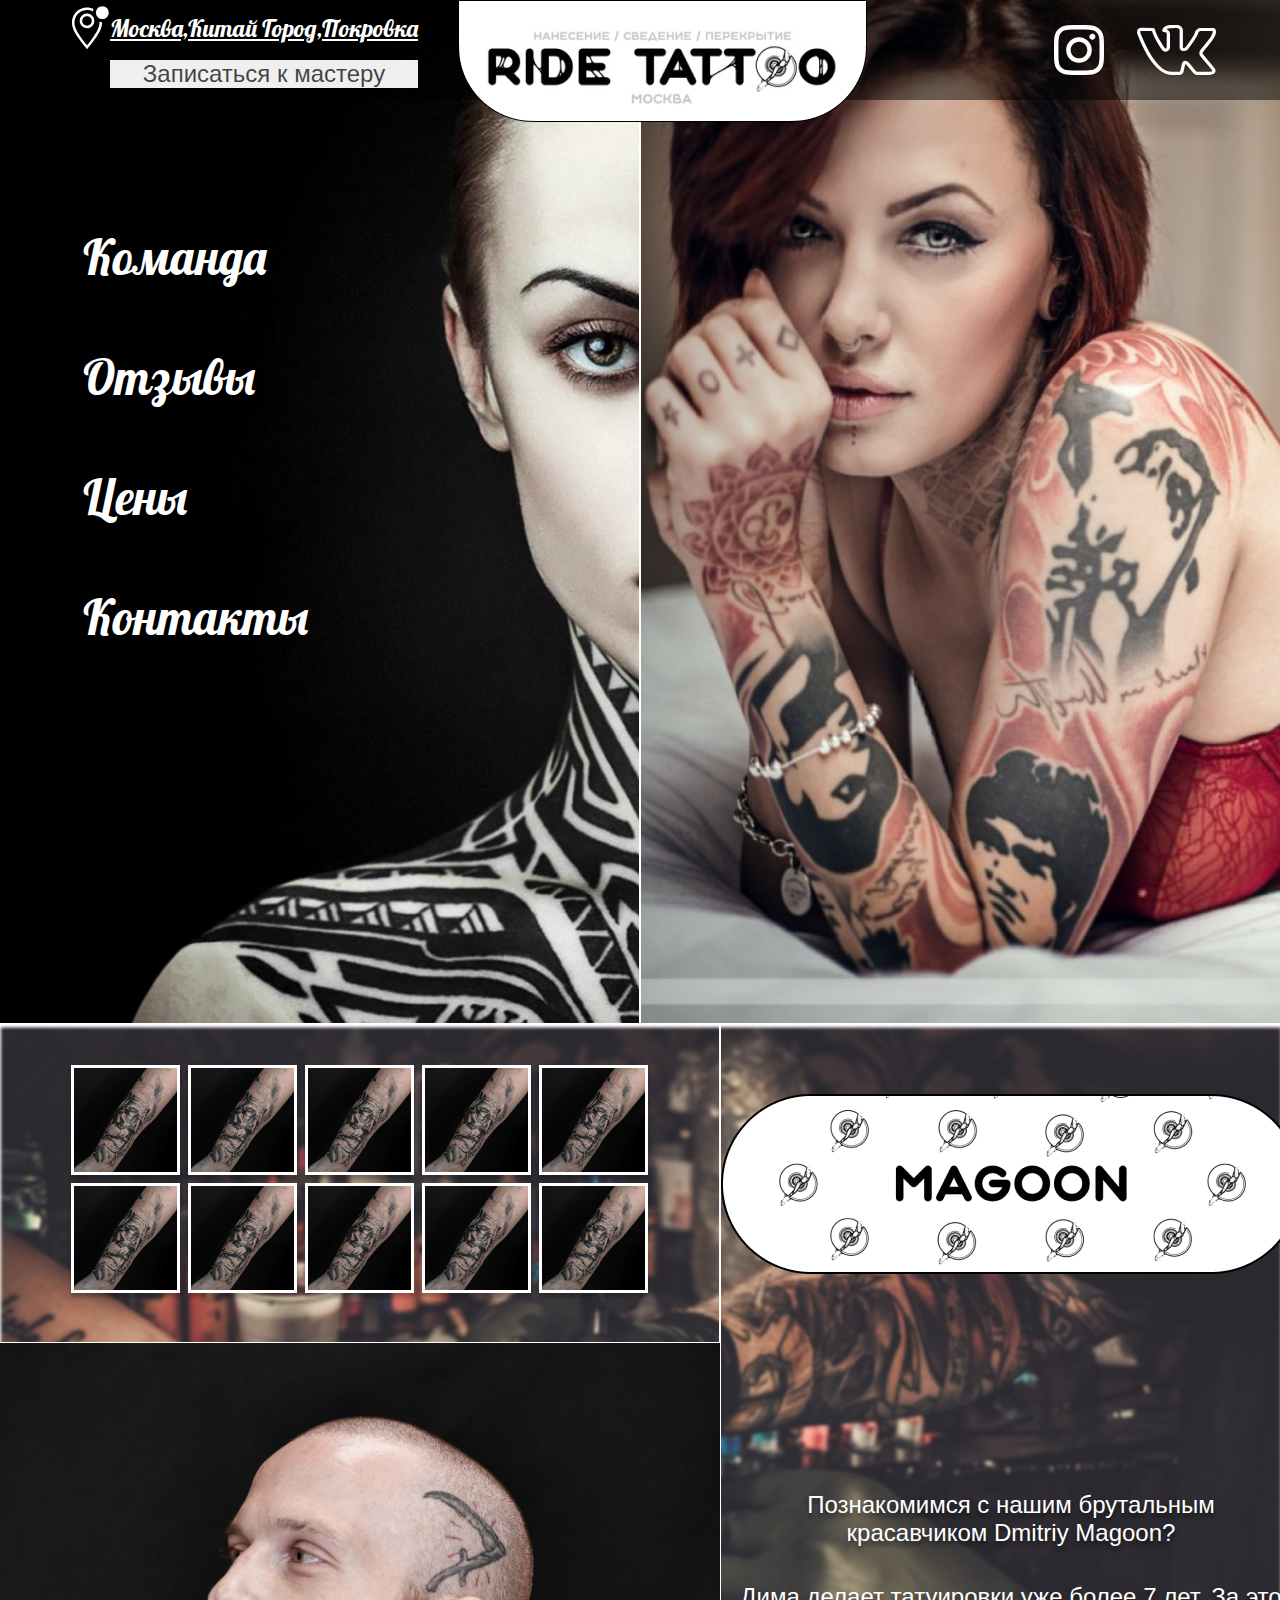
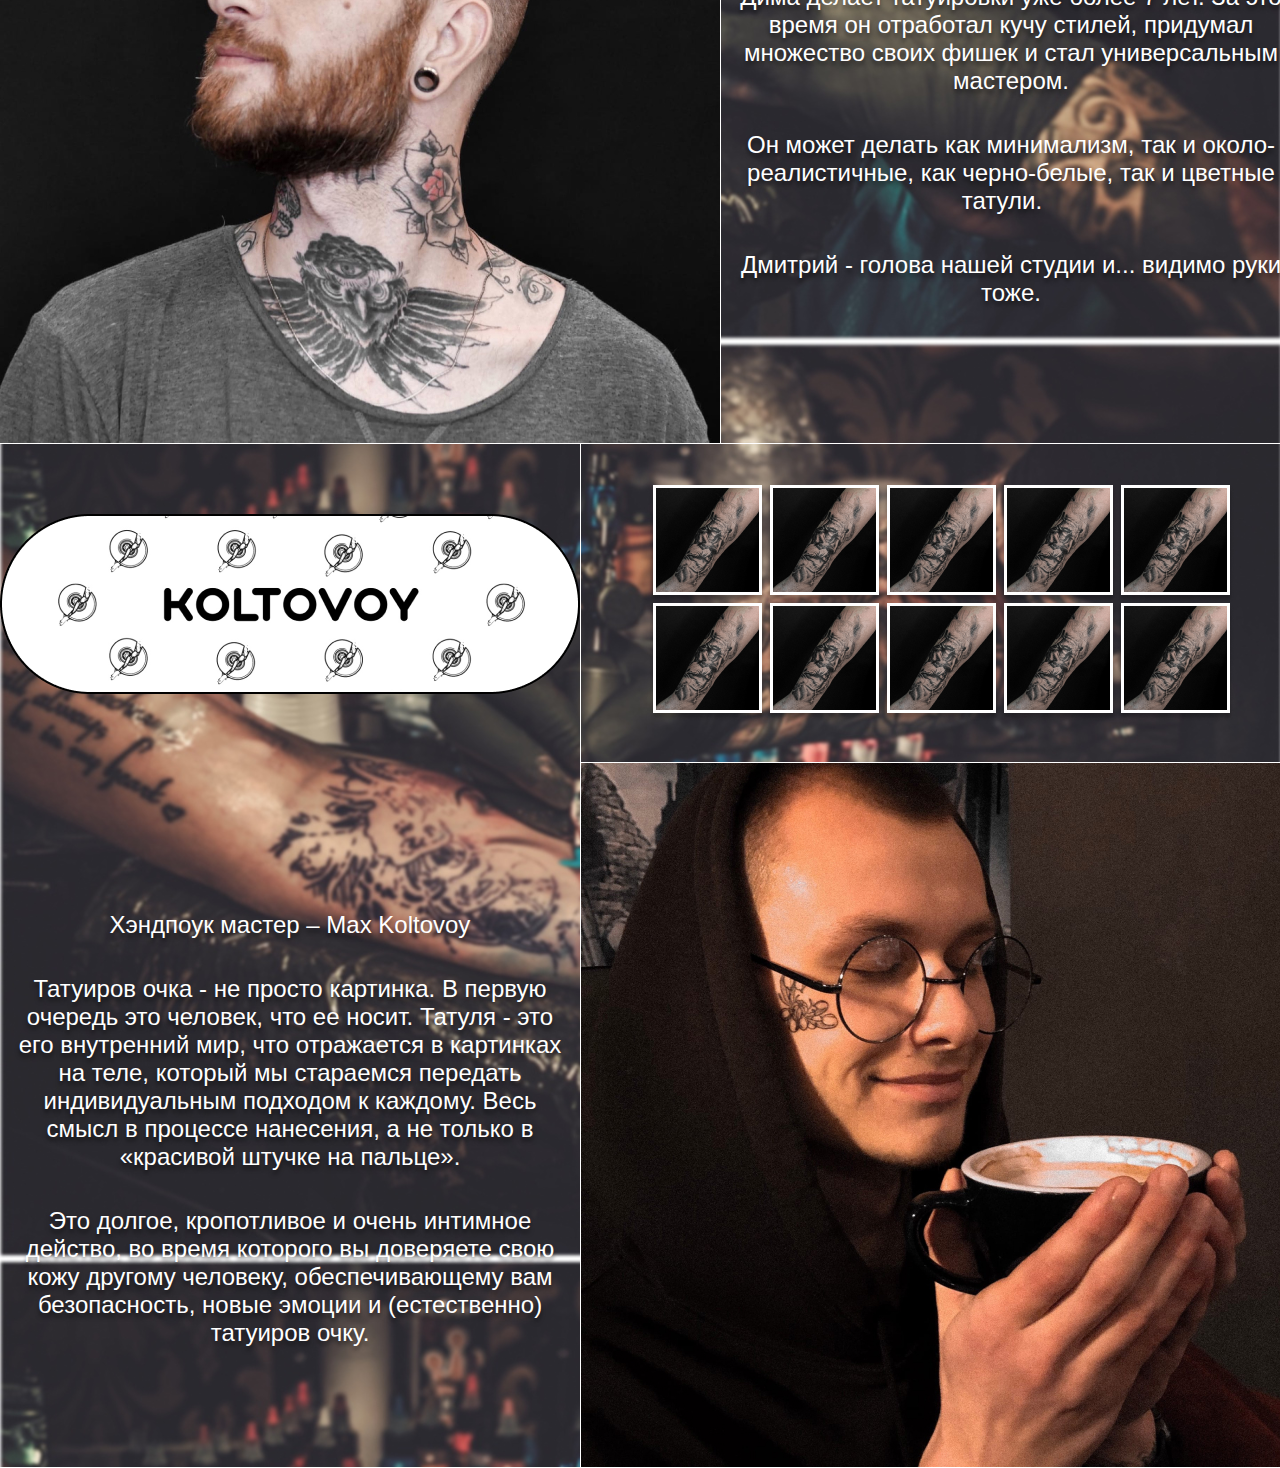
==== index.html @ 1ac0f0a5 "Add files via upload" ====
<!DOCTYPE html>
<html lang="ru">
  <head>
    <meta charset="utf-8">
    <meta name="keywords" content="">
    <meta name="description" content="index.html">
    <meta name="viewport" content="width=device-width, initial-scale=1.0">
    <title></title>
    <link rel="stylesheet" href="style.css">
    <link href="https://fonts.googleapis.com/css2?family=Lobster&display=swap" rel="stylesheet"> 
</head>
<body>
<div class="body-wrapper">
<header>
<div class="header_wrapper">
<div class="header_line_wrapper">
<div class="header_line">
<div class="header_line_left-container">
<img src="img/mark.svg" alt="" width="46px" height="46px">
<div class="left-container_text">
<p>Москва,Китай Город,Покровка</p>
<button><div class="button_text">Записаться к мастеру</div></button>
</div>
</div>
<div class="header_line_right-container">
<img src="img/inst.svg" alt="">
<img src="img/VK.svg" alt="" class="VK_icon">
</div>
</div>
</div>
<div class="header_logo">
<img src="img/main-logo.png" alt="">
</div>
</div>
</header>
<main>
<div class="nav">
<div class="menu-container">
<ul>
<li>Команда</li>
<li>Отзывы</li>
<li>Цены</li>
<li>Контакты</li>
</ul>
</div>
<div class="blank-container"></div>
</div>
<div class="background-container">
<div class="magoon-container">
<div class="magoon_left-side">
<div class="pics">
<img src="img/gallery-pic.png" alt="">
<img src="img/gallery-pic.png" alt="">
<img src="img/gallery-pic.png" alt="">
<img src="img/gallery-pic.png" alt="">
<img src="img/gallery-pic.png" alt="">
<img src="img/gallery-pic.png" alt="">
<img src="img/gallery-pic.png" alt="">
<img src="img/gallery-pic.png" alt="">
<img src="img/gallery-pic.png" alt="">
<img src="img/gallery-pic.png" alt="">
</div>
<div class="magoon_photo"><img src="img/magoon.jpg" alt=""></div>
</div>
<div class="magoon-right-side">
<div class="magoon-right-side-container">
<img src="img/magoon-nickname.png" alt="">
<div class="magoon_text">
<p>Познакомимся с нашим брутальным красавчиком Dmitriy Magoon?</p>
<p>Дима делает татуировки уже более 7 лет. За это время он отработал кучу стилей, придумал множество своих фишек и стал универсальным мастером.⁠</p>
<p>Он может делать как минимализм, так и около-реалистичные, как черно-белые, так и цветные татули.⁠⠀</p>
<p>Дмитрий - голова нашей студии и... видимо руки тоже.⁠</p>
</div>
</div>
</div>
</div>

<div class="Koltovoy-container">
<div class="koltovoy-left-side">
<div class="koltovoy-left-side-container">
<img src="img/Koltovoy-nickname.png" alt="">
<div class="koltovoy_text">
<p>Хэндпоук мастер – Max Koltovoy</p>
<p>Татуиров очка - не просто картинка.
В первую очередь это человек, что ее носит.
Татуля - это его внутренний мир, что отражается в картинках на теле, который мы стараемся передать индивидуальным подходом к каждому.
Весь смысл в процессе нанесения, а не только в «красивой штучке на пальце».
</p>
<p>
Это долгое, кропотливое и очень интимное действо, во время которого вы доверяете свою кожу другому человеку, обеспечивающему вам безопасность, новые эмоции и (естественно) татуиров очку.</p>
</div>
</div>
</div>
<div class="koltovoy-right-side">
<div class="pics">
<img src="img/gallery-pic.png" alt="">
<img src="img/gallery-pic.png" alt="">
<img src="img/gallery-pic.png" alt="">
<img src="img/gallery-pic.png" alt="">
<img src="img/gallery-pic.png" alt="">
<img src="img/gallery-pic.png" alt="">
<img src="img/gallery-pic.png" alt="">
<img src="img/gallery-pic.png" alt="">
<img src="img/gallery-pic.png" alt="">
<img src="img/gallery-pic.png" alt="">
</div>
<img src="img/koltovoy.jpg" alt="" class="koltovoy_photo">
</div>
</div>
</div>
<div class="comments-container">
<div class="comments-slide">

</div>

</div>

</main>
<footer>
</footer>
</div>
</body>
</html>
---- style.css ----
*{
  padding: 0;
  margin: 0;
  border: 0;
}
*,*:before,*:after{
	-moz-box-sizing: border-box;
	-webkit-box-sizing: border-box;
	box-sizing: border-box;
}
:focus,:active{outline: none;}
a:focus,a:active{outline: none;}

nav,footer,header,aside{display: block;}

html,body{
	height: 100%;
	width: 100%;
	font-size: 100%;
	line-height: 1;
	font-size: 14px;
	-ms-text-size-adjust: 100%;
	-moz-text-size-adjust: 100%;
	-webkit-text-size-adjust: 100%;
}
input,button,textarea{font-family:inherit;}

input::-ms-clear{display: none;}
button{cursor: pointer;}
button::-moz-focus-inner {padding:0;border:0;}
a, a:visited{text-decoration: none;}
a:hover{text-decoration: none;}
ul li{list-style: none;}
img{vertical-align: top;}

h1,h2,h3,h4,h5,h6{font-size:inherit;font-weight: 400;}
/*--------------------*/
.body-wrapper {
max-width: 1440px;
margin: 0 auto;
}
header {
}
.nav {
position: relative;
z-index: 1;
display: flex;
min-height: 1024px;
}
.menu-container {
flex: 1 1 50%;
background-image: url(img/women-tattoo.png);
background-size: cover;
background-repeat: no-repeat;
border-bottom: 1px #fff solid;
border-right: 1px #fff solid;
display: flex;
flex-direction: column;
justify-content: center;
}
.menu-container ul{
font-family: Lobster;
font-style: normal;
font-weight: normal;
font-size: 48px;
line-height: 60px;
color: #FFFFFF;
text-shadow: 0px 4px 4px rgba(0, 0, 0, 0.25);
padding-left: 83px;
bottom: 45px;
position: relative;
}
.menu-container ul li{
padding-bottom: 60px;
}
.blank-container {
flex: 1 1 50%;
background-image: url(img/women-tattoo1.png);
background-size: cover;
background-repeat: no-repeat;
border-bottom: 1px #fff solid;
border-left: 1px #fff solid;
}
.header_wrapper {
max-width: 1440px;
width: 100%;
height: 122px;
position: absolute;
z-index: 10;
}
.header_line {
margin: auto;
height: 100px;
width: 90%;
display: flex;
justify-content: space-between;
align-items: center;
}
.header_line_wrapper {
background: rgba(0, 0, 0, 0.49);
}
.header_line_left-container {
  display: flex;
}
.header_line_left-container img{
position: relative;
top:-8px;
}
.left-container_text {
font-family: Lobster;
font-style: normal;
font-weight: normal;
font-size: 24px;
line-height: 30px;
text-decoration-line: underline;
color: #FFFFFF;
}
.left-container_text p{
padding-bottom: 15px;
}
.left-container_text button {
width: 100%;
}
.button_text{
font-family: Arial;
font-style: normal;
font-weight: normal;
font-size: 24px;
line-height: 28px;
text-align: center;
color: rgba(0, 0, 0, 0.73);
}
.header_line_right-container {}
.VK_icon {
padding-left: 30px;
}
.header_logo {
position: absolute;
left: 35.75%;
top: 0;
}
.background-container {
background-image: url(img/background1.png);
background-size: 100%;
}
.magoon-container {
  display: flex;
}
.magoon_left-side {
flex: 1 1 50%;
border-right: 1px #fff solid;
border-bottom: 1px #fff solid;
}
.pics {
  padding: 41px 47px;
  width: 100%;
  display: flex;
  flex-wrap: wrap;
  justify-content: center;
}
.magoon_photo {
border-top: 1px #fff solid;
}
.magoon-right-side-container {
padding-top: 70px;
display: flex;
flex-direction: column;
align-items: center;
}
.magoon-right-side-container img{
width: 580px;
height: 180px;
}
.magoon-right-side {
flex: 1 1 50%;
border-bottom: 1px #fff solid;
border-left: 1px #fff solid;
}
.magoon_text {
  width: 95%;
font-family: Arial;
font-style: normal;
font-weight: normal;
font-size: 24px;
line-height: 28px;
text-align: center;
color: #FFFFFF;
text-shadow: 0px 4px 4px rgba(0, 0, 0, 0.5);
padding-top: 217px;
}
.magoon_text p{
padding-bottom: 36px;
}
.Koltovoy-container {
  display: flex;
}
.koltovoy-left-side-container {
  padding-top: 70px;
display: flex;
flex-direction: column;
align-items: center;
}
.koltovoy-left-side {
flex: 1 1 50%;
border-right: 1px #fff solid;
border-bottom: 1px #fff solid;
}
.koltovoy_photo {
border-top: 1px #fff solid;
}
.koltovoy_text {
    width: 95%;
font-family: Arial;
font-style: normal;
font-weight: normal;
font-size: 24px;
line-height: 28px;
text-align: center;
color: #FFFFFF;
text-shadow: 0px 4px 4px rgba(0, 0, 0, 0.5);
padding-top: 217px;
}
.koltovoy_text p{
padding-bottom: 36px;
}
.koltovoy-right-side {
  flex: 1 1 50%;
border-bottom: 1px #fff solid;
}
.comments-container {}
.comments-slide {}

@media (max-width: 1920px) {
.menu-container, .blank-container, .magoon_left-side, 
.magoon-right-side, 
.koltovoy-left-side, 
.koltovoy-right-side {
  position: relative;
width: 720px;
}
}
@media (max-width: 1250px)
@media (max-width: 992px) 
@media (max-width: 750px) 
@media (max-width: 650px)
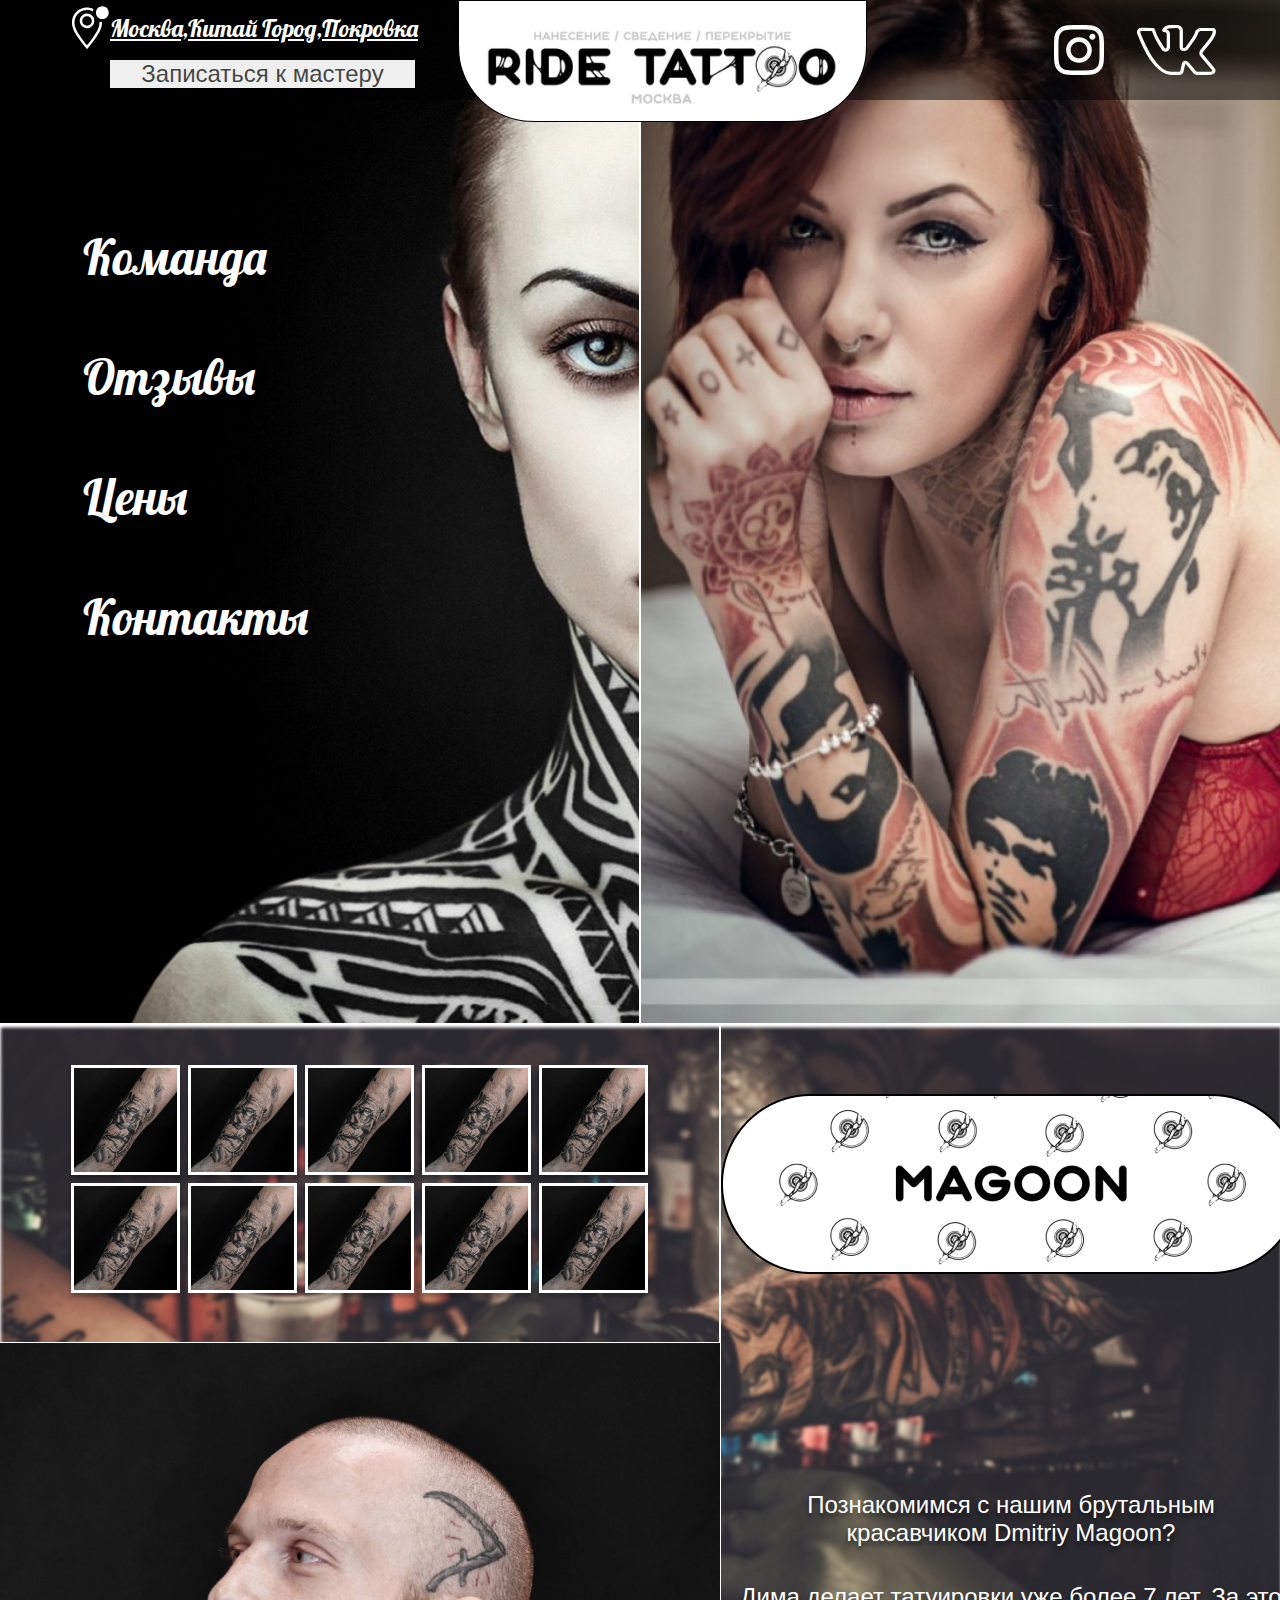
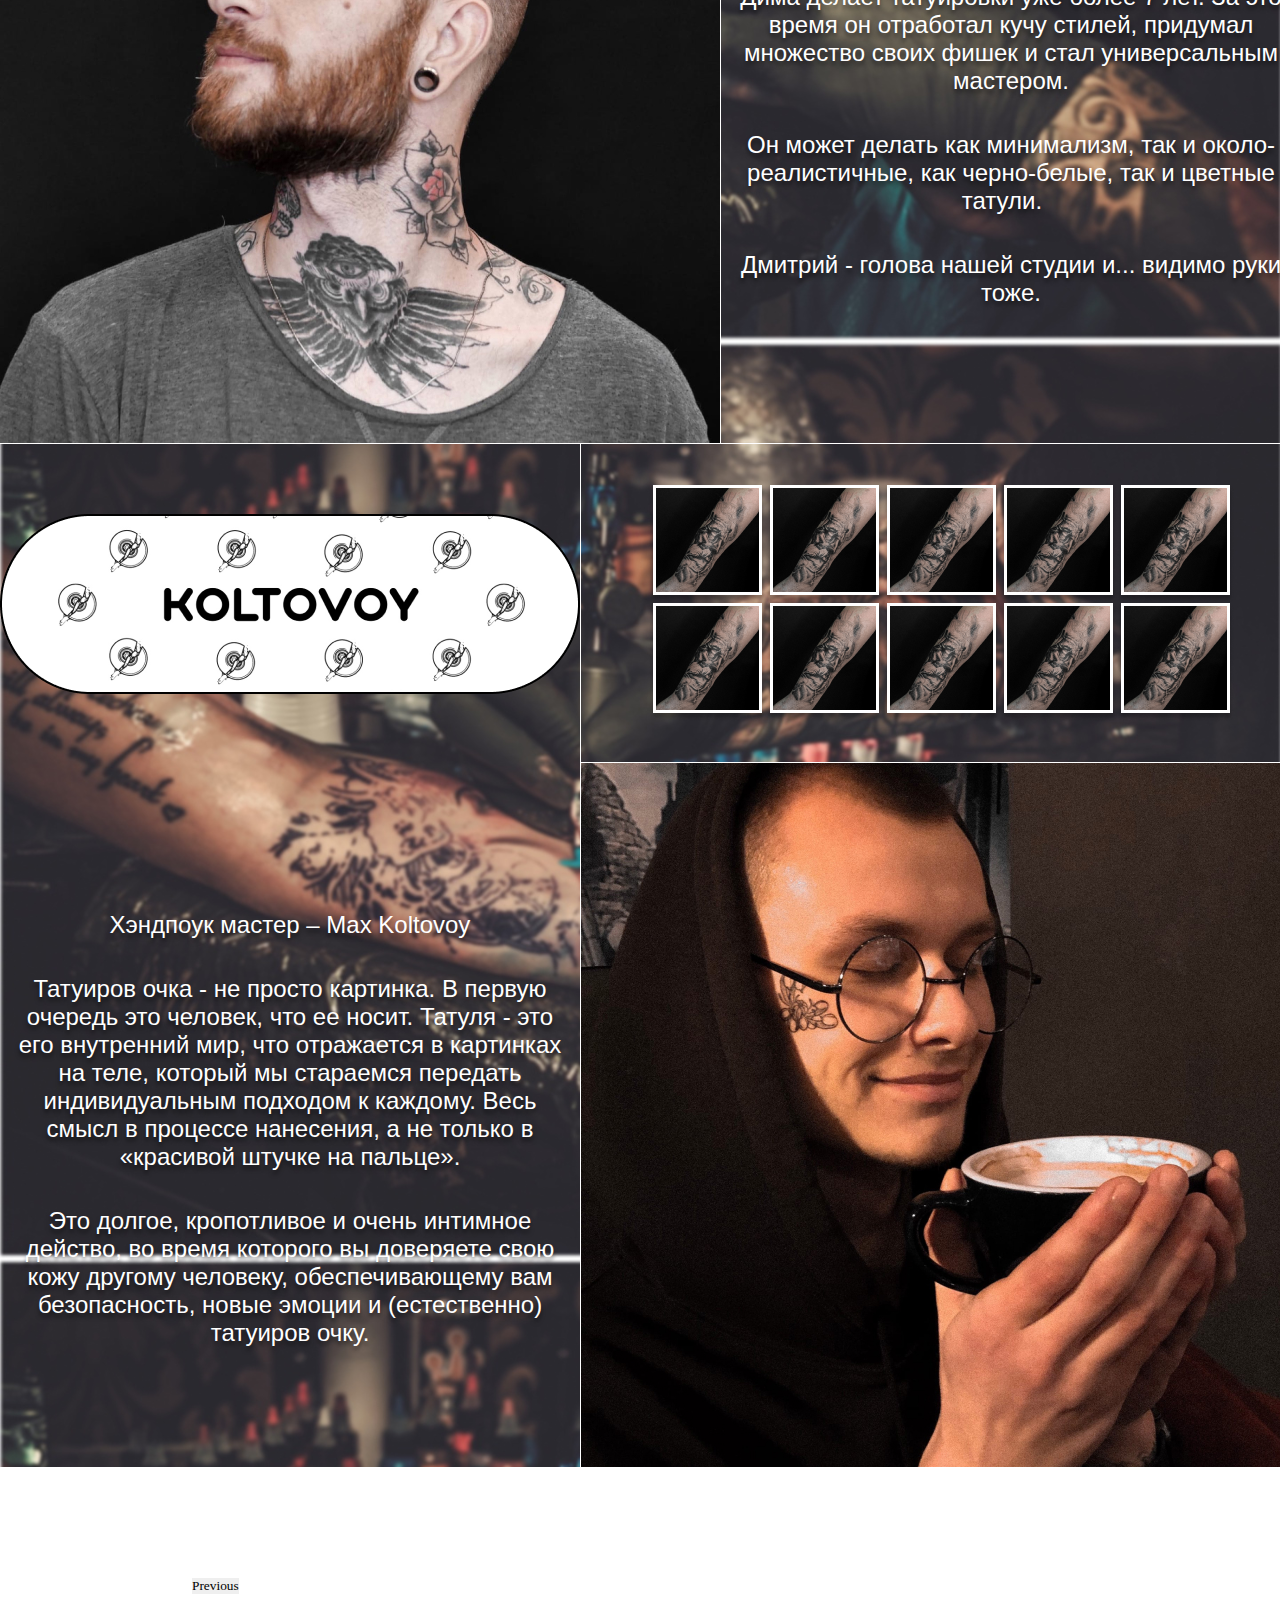
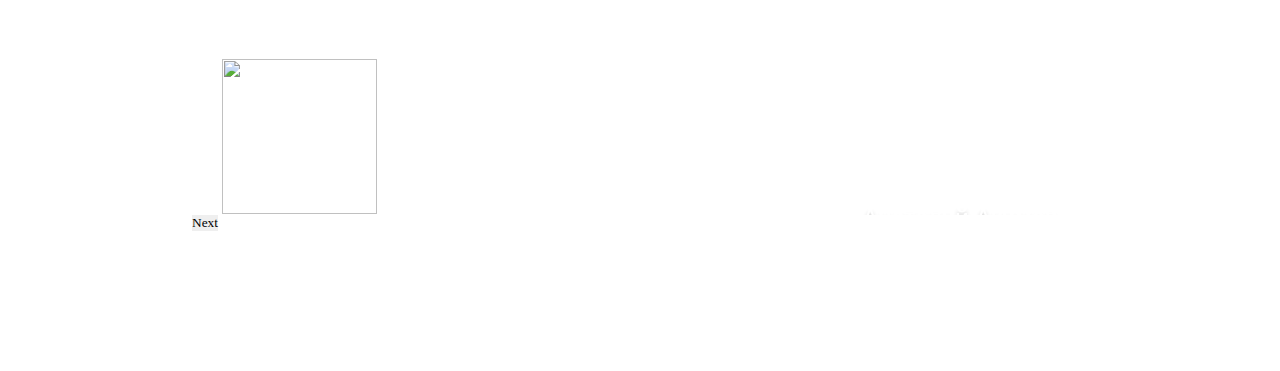
==== commit 4f7c2868: "Add files via upload" ====
--- a/index.html
+++ b/index.html
@@ -109,7 +109,131 @@
 </div>
 </div>
 <div class="comments-container">
-<div class="comments-slide">
+<div class="slider">
+  <div class="slider__item">
+    <div class="slide__wrapper">
+<div class="slide__pic">
+<img src="img/slide-pic1.png" alt="">
+</div>
+<div class="slide__text__wrapper">
+<div class="slide__text">
+<span class="slide__text1">Спасибо мастеру Максу за новую тату на руке (прикреплю фото ниже)!!! Эскиз сделан быстро, бил татуировку быстро и не больно! Цены не кусаются , очень дружелюбная и комфортная обстановка. Мастер опытный, помог мне сделать эскиз. Через 4 месяца пришел еще раз и сделали бесплатно доработку с прорисовкой, студия находится очень удобно рядом с метро Площадь Ильича. Все стерильно и профессионально. Спасибо Максу (https://vk.com/id372337776) и студии "RIDE TATTOO" за качественное тату и хорошее настроение.
+Приду еще в будущем)</span>
+<div class="slide__text__sign">
+Анатолий Акимов
+</div>
+</div>
+</div>
+
+  </div>
+  </div>
+  <div class="slider__item">
+    <div class="slide__wrapper">
+<div class="slide__pic">
+  <img src="img/slide-pic2.png" alt="">
+</div>
+<div class="slide__text">
+<span class="slide__text2">Восхитительный салон,прекрасные мастера, Dmitriy Magoon просто Ювелир ❤, адекватный прайс, рядом с метро, пришёл сюда за первой тату и не уйду пока есть свободные места😌, бесплатные консультации, подборка эскиза на месте,если забиваться, то только здесь❤❤</span>
+<div class="slide__text__sign">
+Ванька Нейзер
+</div>
+</div>
+
+  </div>
+  </div>
+    <div class="slider__item">
+    <div class="slide__wrapper">
+<div class="slide__pic">
+  <img src="img/slide-pic3.png" alt="">
+</div>
+<div class="slide__text">
+<span class="slide__text3">Если хотите сделать классную татуировку, то Вам именно сюда "RIDE TATTOO"!
+Прекрасная, уютная студия, классные ребята, знающие своё дело на все 100%. Я перекрыла и до работала все свои старые татуировки, и сделала новые. Чем осталась очень довольна.
+Огромное спасибо мастеру https://vk.com/dmitriy_magoon!
+Однозначно это лучшая студия, записывайтесь и Вы не пожалеете ❗❗❗</span>
+<div class="slide__text__sign">
+Светлана Ковалева
+</div>
+</div>
+
+  </div>
+  </div>
+    <div class="slider__item">
+    <div class="slide__wrapper">
+<div class="slide__pic">
+  <img src="img/slide-pic4.png" alt="">
+</div>
+<div class="slide__text">
+<span class="slide__text4">Ride Tattoo топ студи💯🥇
+В ней работают лучшие мастера ❗🔥❗🔥❗🔥
+Общительные, весёлые ребята👍 Они найдут подход к любому человеку👴👨‍⚕👨‍🚀 ♀
+Атмосфера студию 10 из 10👌
+Туда хочется возвращаться вновь и вновь,как к в родной дом🏘
+В свои работы вкладывают душу🥰 и частичку сердечка❤
+Время в студии летит незаметно🕛🕜🕕
+У обоих мастеров лёгкая рука🙌 Даже в самом болезненном или неудобном месте сделают все по высшему разряду 😌Ты даже не почувствуешь😉
+Ребята уделяют внимание каждой мелкой детали твоей татуировки🔍
+Хочется заметить,что прайс💵 не бьет по карману😇
+Если ты все еще сомневаешься, стоит ли записываться на сеанс в Ride Tattoo, то делаешь это зря)
+Записавшись в эту студию однажды, ты не захочешь пойти в другую уже никогда 😏</span>
+<div class="slide__text__sign">
+Арина Герцена
+</div>
+</div>
+
+  </div>
+  </div>
+    <div class="slider__item">
+    <div class="slide__wrapper">
+<div class="slide__pic">
+  <img src="img/slide-pic5.png" alt="">
+</div>
+<div class="slide__text">
+<span class="slide__text5">Все классно, большое спасибо мастеру - @koltov_oy.
+Работа выполнена очень детально.
+Делала татуировку первый раз, мастер был внимателен к своей работе, вложил всю душу в свою работу.
+Однозначно рекомендую этого специалиста и стиль нанесения handpoke.</span>
+<div class="slide__text__sign">
+Ксения Вельтман
+</div>
+</div>
+
+  </div>
+  </div>
+    <div class="slider__item">
+    <div class="slide__wrapper">
+<div class="slide__pic">
+  <img src="img/slide-pic6.png" alt="">
+</div>
+<div class="slide__text">
+<span class="slide__text6">Хочу выразить благодарность мастеру Дмитрию! Забиваюсь у него уже не первый год и друзьям советую! 😊👍Прекрасный человек знающий своё дело, подберёт-нарисует вам эскиз, который 100% понравится! 💯
+Я очень долго решалась на перекрытие старой тату и вот наконец Дмитрий подобрал подходящий рисунок, который мне ооочень понравился!🤩
+Ride Tattoo - Небольшой, но стильный уголок в центре Москвы с удобным расположением. 🗺
+Если хотите качественную работу и хорошо провести время то вам сюда.
+Делаю особую отметку, что в работе используются стерильные, одноразовые материалы и качественная краска для забива! 🔥
+В процессе уже 5 татуировка и это точно не конец, потому что в это место хочется возвращаться снова и снова❣</span>
+<div class="slide__text__sign">
+Анастасия Елисеевна
+</div>
+</div>
+
+  </div>
+  </div>
+    <div class="slider__item">
+    <div class="slide__wrapper">
+<div class="slide__pic">
+  <img src="img/slide-pic7.png" alt="">
+</div>
+<div class="slide__text">
+<span class="slide__text7">Салон огонь, расположение очень удобное, тёплый приём и общение, скучно не будет точно. Салон чистый, никакой антисанитарии, всё стерильно и красиво, одноразовые иглы и т.п. Если вдруг вам будет больно, мастер предложит обезболивание, морально поддержит. Делают ребята свою работу чётко и без ошибок. Цены в данном салоне более чем адекватные. Мастера открыты вашим предложениям в плане тату и выполнят ваши желания в точности, как вы просите, будьте внимательны в желаниях🤣
+По факту уже 2 рукава, тату на шее, груди плече и ноге сделаны туть(по факту уже 6 отличных работ которые радуют глаз и не только мой😅). В общем советую всем на все 100%.</span>
+<div class="slide__text__sign">
+Светлана Ковалева
+</div>
+</div>
+
+  </div>
+  </div>
 
 </div>
 
@@ -120,4 +244,7 @@
 </footer>
 </div>
 </body>
+<script src="https://code.jquery.com/jquery-3.5.1.min.js"></script>
+<script src="js/slick.min.js"></script>
+<script src="js/script.js"></script>
 </html>--- a/style.css
+++ b/style.css
@@ -119,7 +119,7 @@
 padding-bottom: 15px;
 }
 .left-container_text button {
-width: 100%;
+width: 305px;
 }
 .button_text{
 font-family: Arial;
@@ -139,6 +139,28 @@
 left: 35.75%;
 top: 0;
 }
+.header_fixed {
+position: fixed;
+animation: showElement;
+animation-duration: 1s;
+max-width: 1440px;
+width: 100%;
+margin: auto;
+}
+.hide {
+display: none;
+}
+    @keyframes showElement{
+    0% {
+        opacity: 0;
+        top: -70px;
+    }
+    
+    100% {
+        opacity: 1;
+        top: 0;
+    }
+}
 .background-container {
 background-image: url(img/background1.png);
 background-size: 100%;
@@ -227,8 +249,153 @@
   flex: 1 1 50%;
 border-bottom: 1px #fff solid;
 }
-.comments-container {}
-.comments-slide {}
+.comments-container {
+  width: 100%;
+  background-image: url(img/slidebg.png);
+  background-size: cover;
+}
+.slider {}
+ /* Слайдер */ 
+ .slider img {
+width: 155px;
+height: 155px;
+ }
+ .slick-slider{
+  margin: auto;
+  width: 70%;
+  padding: 110px 0;
+ } 
+ /* Слайдер запущен */ 
+ .slick-slider.slick-initialized{} 
+ /* Слайдер с точками */ 
+ .slick-slider.slick-dotted{}
+/* Ограничивающая оболочка */ 
+.slick-list {
+  overflow: hidden;
+} 
+/* Лента слайдов */ 
+.slick-track{
+  display: flex;
+  justify-content: space-around;
+  align-items: center;
+}
+/* Слайд */ 
+.slick-slide{} 
+/* Слайд активный (показывается) */ 
+.slick-slide.slick-active{
+} 
+/* Слайд основной */ 
+.slick-slide.slick-current{} 
+/* Слайд по центру */ 
+.slick-slide.slick-center{} 
+/* Клонированный слайд */ 
+.slick-slide.slick-cloned{}
+/* Стрелка */ 
+.slick-arrow{
+} 
+/* Стрелка влево */ 
+.slick-arrow.slick-prev{
+} 
+/* Стрелка вправо */ 
+.slick-arrow.slick-next{
+} 
+/* Стрелка не активная */ 
+.slick-arrow.slick-disabled{}
+/* Точки (булиты) */ 
+.slick-dots{
+  display: flex;
+  align-items: center;
+  justify-content: center;
+} 
+.slick-dots li{
+  list-style: none;
+    margin: 0px 22px;
+} 
+/* Активная точка */ 
+.slick-dots li.slick-active{
+} 
+/* Элемент точки */ 
+.slider .slick-dots li button{
+  font-size: 0;
+  width: 30px;
+  height: 30px;
+  background-color: transparent;
+  border: 3px solid #fff;
+  border-radius: 50%;
+} 
+.slick-dots li.slick-active button {
+
+}
+.slide__wrapper {
+display: flex;
+align-items: center;
+}
+.slide__pic {
+  flex: 0 0 auto;
+  padding-right: 20px;
+}
+.slide__text {
+  flex: 1 1 auto;
+  width: 661px;
+  font-family: Arial;
+font-style: normal;
+font-weight: normal;
+font-size: 24px;
+line-height: 28px;
+display: flex;
+align-items: center;
+color: #FFFFFF;
+flex-direction: column;
+}
+.slide__text1 {
+font-size: 18px;
+line-height: 21px;
+}
+.slide__text2 {
+font-size: 18px;
+line-height: 21px;
+}
+.slide__text3 {
+font-size: 24px;
+line-height: 28px;
+}
+.slide__text4 {
+font-size: 18px;
+line-height: 21px;
+}
+.slide__text5 {
+font-size: 24px;
+line-height: 28px;
+}
+.slide__text6 {
+font-size: 18px;
+line-height: 21px;
+}
+.slide__text7 {
+  font-size: 18px;
+line-height: 21px;
+}
+.slide__text__wrapper {
+display: flex;
+}
+.slide__text__sign {
+  padding-top: 10px;
+  padding-bottom: 15px;
+align-self: flex-end;
+font-family: Arial;
+font-style: normal;
+font-weight: normal;
+font-size: 24px;
+line-height: 28px;
+display: flex;
+align-items: center;
+text-decoration-line: underline;
+
+color: #FFFFFF;
+
+text-shadow: 0px 4px 4px rgba(0, 0, 0, 0.25);
+}
+
 
 @media (max-width: 1920px) {
 .menu-container, .blank-container, .magoon_left-side, 
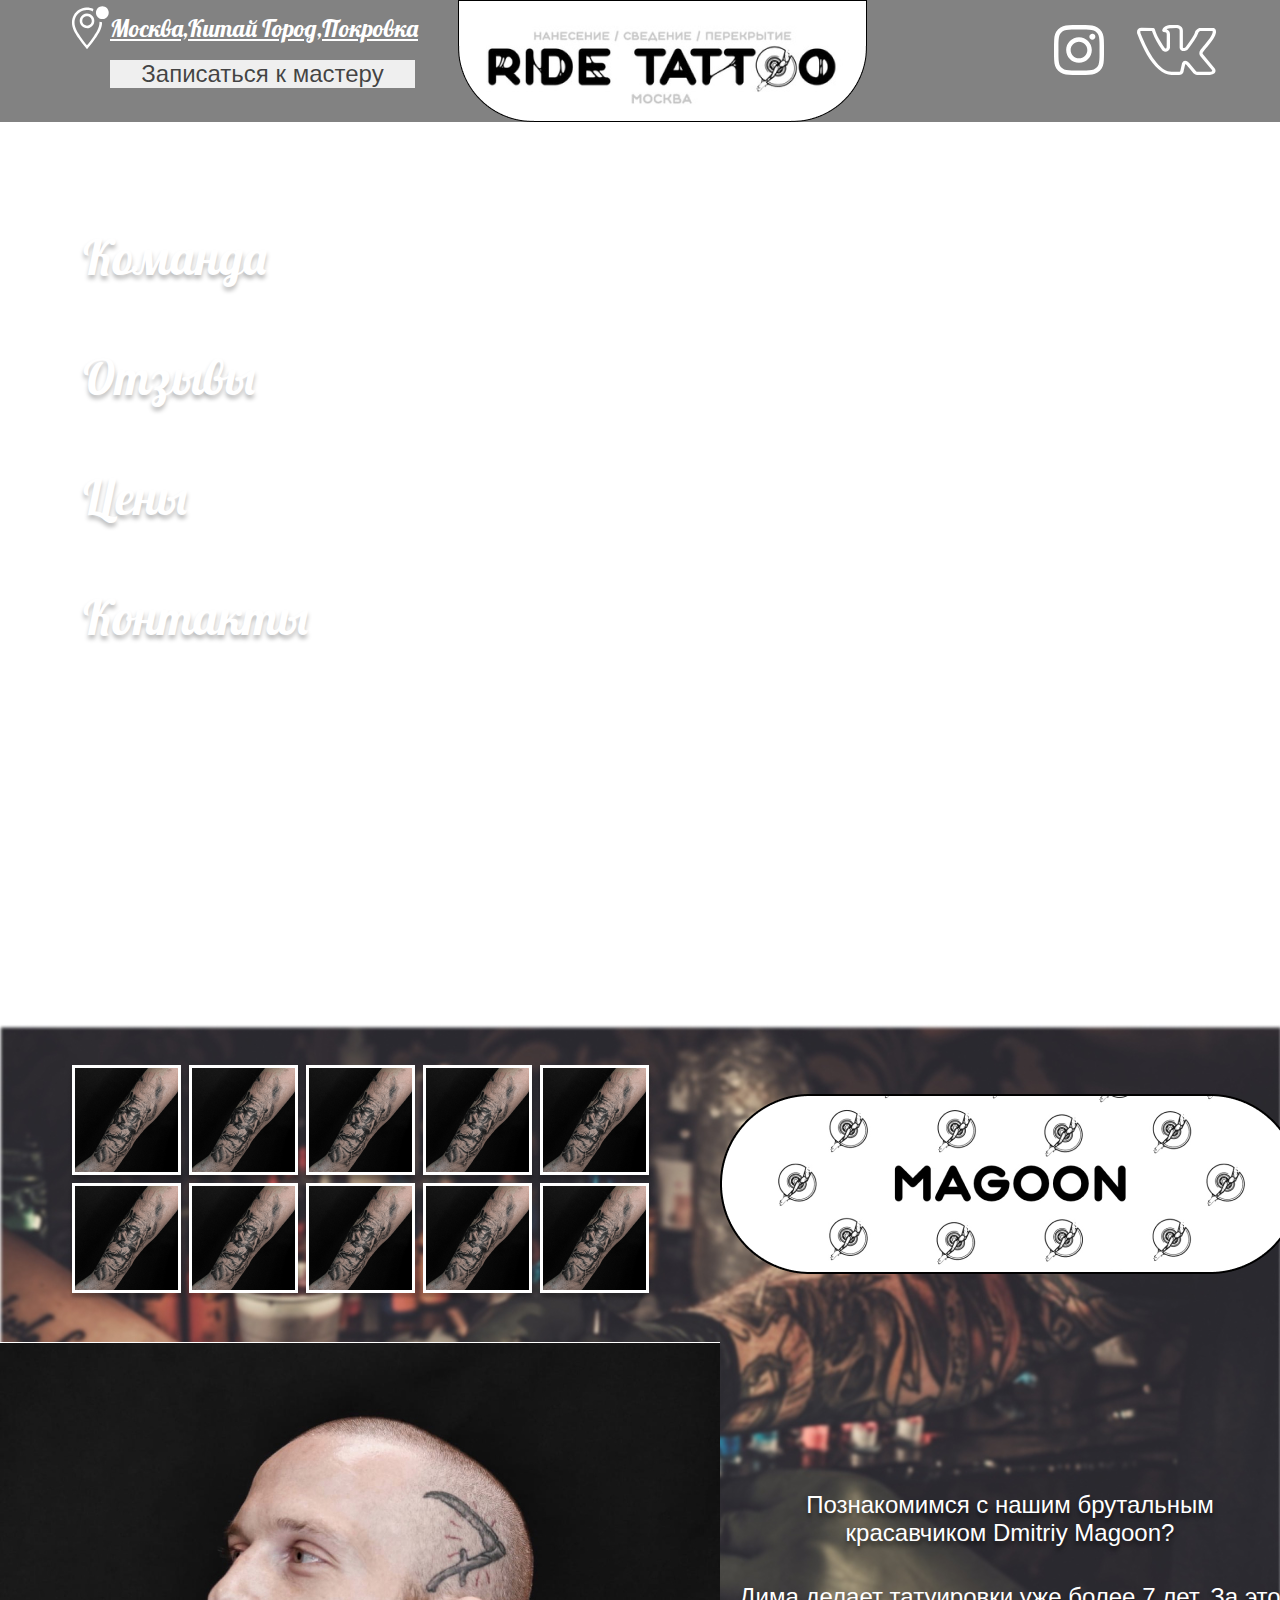
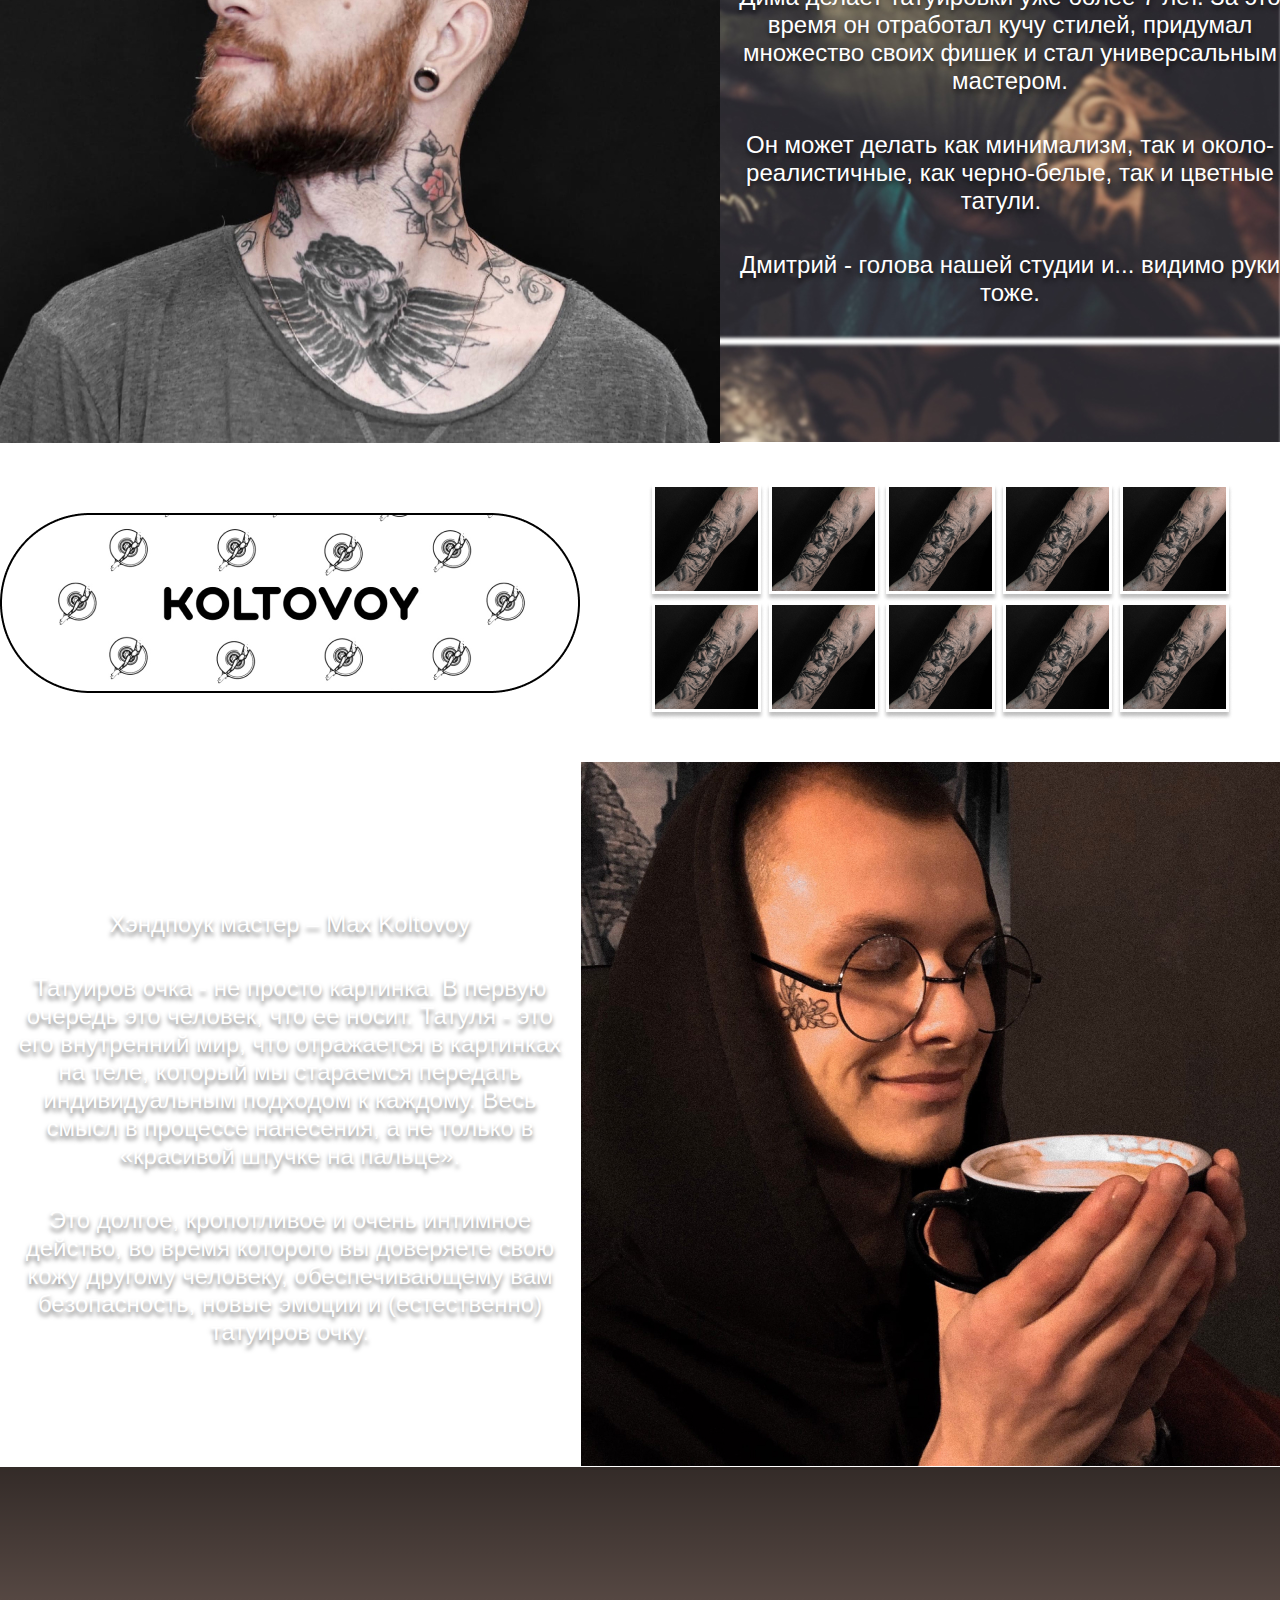
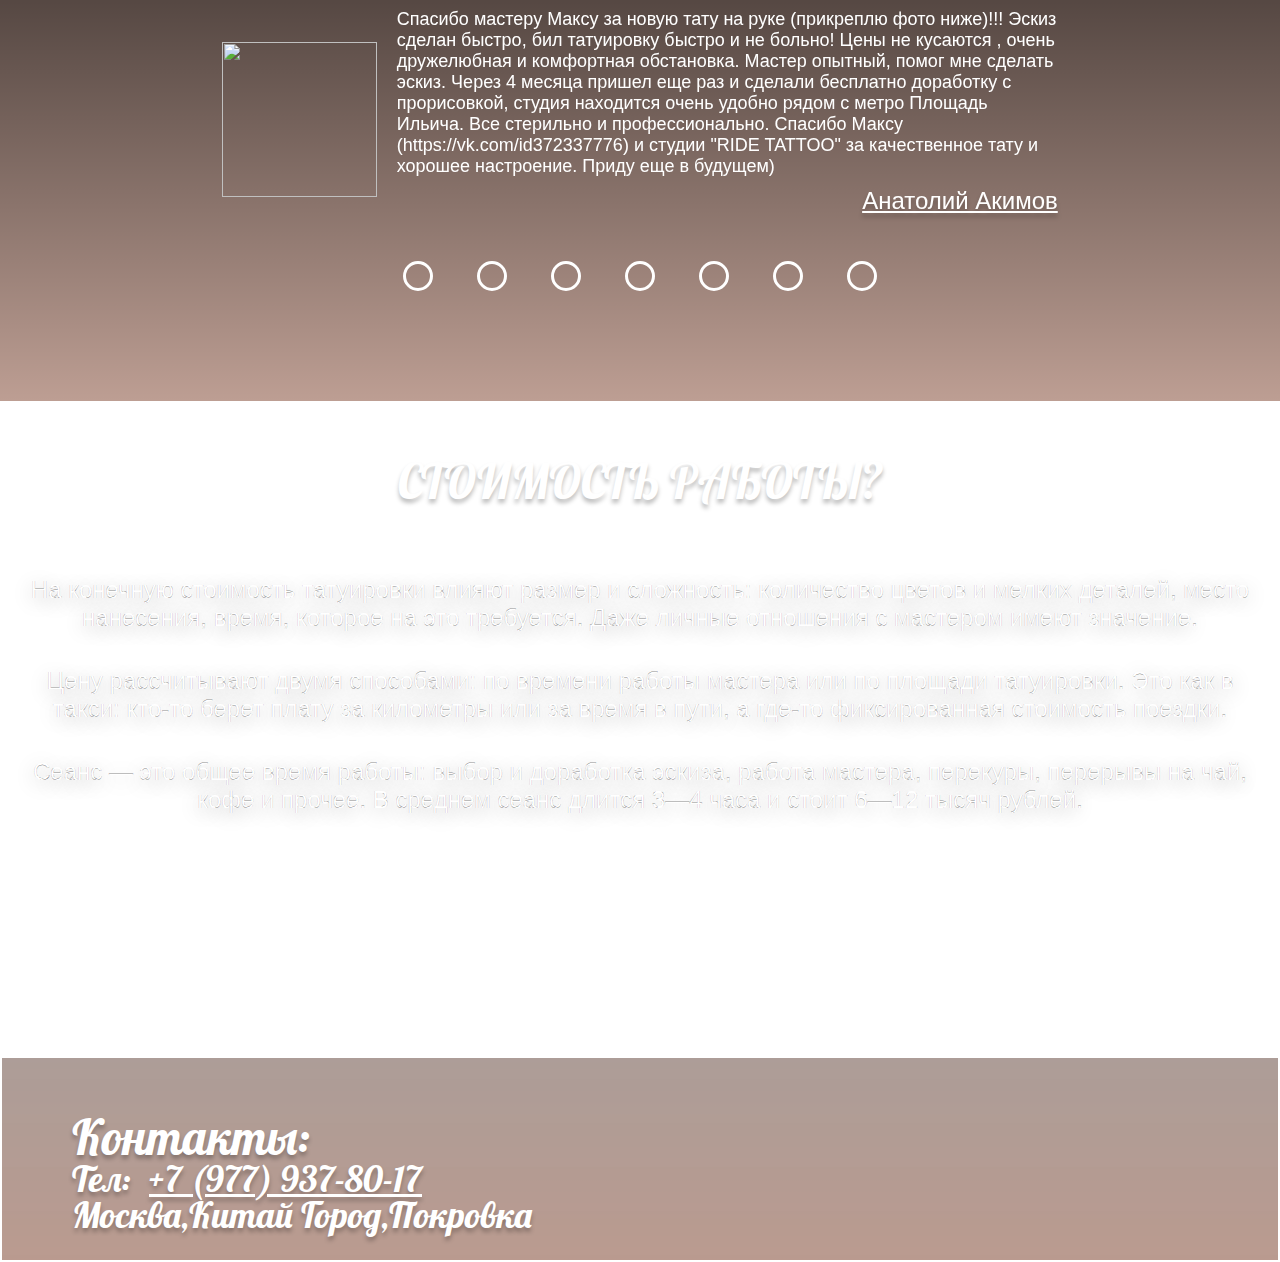
==== commit f225e46e: "Add files via upload" ====
--- a/index.html
+++ b/index.html
@@ -7,7 +7,8 @@
     <meta name="viewport" content="width=device-width, initial-scale=1.0">
     <title></title>
     <link rel="stylesheet" href="style.css">
-    <link href="https://fonts.googleapis.com/css2?family=Lobster&display=swap" rel="stylesheet"> 
+    <link href="https://fonts.googleapis.com/css2?family=Lobster&display=swap" rel="stylesheet">
+    <link rel="stylesheet" href="js/photobox.css">
 </head>
 <body>
 <div class="body-wrapper">
@@ -29,7 +30,7 @@
 </div>
 </div>
 <div class="header_logo">
-<img src="img/main-logo.png" alt="">
+<img id="main_logo" src="img/main-logo.png" alt="">
 </div>
 </div>
 </header>
@@ -48,18 +49,58 @@
 <div class="background-container">
 <div class="magoon-container">
 <div class="magoon_left-side">
-<div class="pics">
-<img src="img/gallery-pic.png" alt="">
-<img src="img/gallery-pic.png" alt="">
-<img src="img/gallery-pic.png" alt="">
-<img src="img/gallery-pic.png" alt="">
-<img src="img/gallery-pic.png" alt="">
-<img src="img/gallery-pic.png" alt="">
-<img src="img/gallery-pic.png" alt="">
-<img src="img/gallery-pic.png" alt="">
-<img src="img/gallery-pic.png" alt="">
-<img src="img/gallery-pic.png" alt="">
-</div>
+<ul class="pics" id="gallery">
+<li>
+  <a href="img/gallery-pic.png">
+    <img src="img/gallery-pic.png">
+  </a>
+</li>
+<li>
+  <a href="img/gallery-pic.png">
+    <img src="img/gallery-pic.png">
+  </a>
+</li>
+<li>
+  <a href="img/gallery-pic.png">
+    <img src="img/gallery-pic.png">
+  </a>
+</li>
+<li>
+  <a href="img/gallery-pic.png">
+    <img src="img/gallery-pic.png">
+  </a>
+</li>
+<li>
+  <a href="img/gallery-pic.png">
+    <img src="img/gallery-pic.png">
+  </a>
+</li>
+<li>
+  <a href="img/gallery-pic.png">
+    <img src="img/gallery-pic.png">
+  </a>
+</li>
+<li>
+  <a href="img/gallery-pic.png">
+    <img src="img/gallery-pic.png">
+  </a>
+</li>
+<li>
+  <a href="img/gallery-pic.png">
+    <img src="img/gallery-pic.png">
+  </a>
+</li>
+<li>
+  <a href="img/gallery-pic.png">
+    <img src="img/gallery-pic.png">
+  </a>
+</li>
+<li>
+  <a href="img/koltovoy.jpg">
+    <img src="img/gallery-pic.png">
+  </a>
+</li>
+</ul>
 <div class="magoon_photo"><img src="img/magoon.jpg" alt=""></div>
 </div>
 <div class="magoon-right-side">
@@ -74,7 +115,7 @@
 </div>
 </div>
 </div>
-
+  </div>
 <div class="Koltovoy-container">
 <div class="koltovoy-left-side">
 <div class="koltovoy-left-side-container">
@@ -92,20 +133,59 @@
 </div>
 </div>
 <div class="koltovoy-right-side">
-<div class="pics">
-<img src="img/gallery-pic.png" alt="">
-<img src="img/gallery-pic.png" alt="">
-<img src="img/gallery-pic.png" alt="">
-<img src="img/gallery-pic.png" alt="">
-<img src="img/gallery-pic.png" alt="">
-<img src="img/gallery-pic.png" alt="">
-<img src="img/gallery-pic.png" alt="">
-<img src="img/gallery-pic.png" alt="">
-<img src="img/gallery-pic.png" alt="">
-<img src="img/gallery-pic.png" alt="">
-</div>
+<ul class="pics" id="gallery2">
+<li>
+  <a href="img/magoon.jpg">
+    <img src="img/gallery-pic.png">
+  </a>
+</li>
+<li>
+  <a href="img/gallery-pic.png">
+    <img src="img/gallery-pic.png">
+  </a>
+</li>
+<li>
+  <a href="img/gallery-pic.png">
+    <img src="img/gallery-pic.png">
+  </a>
+</li>
+<li>
+  <a href="img/gallery-pic.png">
+    <img src="img/gallery-pic.png">
+  </a>
+</li>
+<li>
+  <a href="img/gallery-pic.png">
+    <img src="img/gallery-pic.png">
+  </a>
+</li>
+<li>
+  <a href="img/gallery-pic.png">
+    <img src="img/gallery-pic.png">
+  </a>
+</li>
+<li>
+  <a href="img/gallery-pic.png">
+    <img src="img/gallery-pic.png">
+  </a>
+</li>
+<li>
+  <a href="img/gallery-pic.png">
+    <img src="img/gallery-pic.png">
+  </a>
+</li>
+<li>
+  <a href="img/gallery-pic.png">
+    <img src="img/gallery-pic.png">
+  </a>
+</li>
+<li>
+  <a href="img/gallery-pic.png">
+    <img src="img/gallery-pic.png">
+  </a>
+</li>
+</ul>
 <img src="img/koltovoy.jpg" alt="" class="koltovoy_photo">
-</div>
 </div>
 </div>
 <div class="comments-container">
@@ -231,20 +311,35 @@
 Светлана Ковалева
 </div>
 </div>
-
-  </div>
-  </div>
-
-</div>
-
-</div>
-
+</div>
+</div>
+  </div>
+  </div>
+<div class="works-container"> 
+<p class="works-title">СТОИМОСТЬ РАБОТЫ?</p>
+<p class="works-text">На конечную стоимость татуировки влияют размер и сложность: количество цветов и мелких деталей, место нанесения, время, которое на это требуется. Даже личные отношения с мастером имеют значение.</p>
+<p class="works-text">Цену рассчитывают двумя способами: по времени работы мастера или по площади татуировки. Это как в такси: кто-то берет плату за километры или за время в пути, а где-то фиксированная стоимость поездки.</p>
+<p class="works-text">
+Сеанс — это общее время работы: выбор и доработка эскиза, работа мастера, перекуры, перерывы на чай, кофе и прочее. В среднем сеанс длится 3—4 часа и стоит 6—12 тысяч рублей. </p>
+</div>
 </main>
 <footer>
+<div class="footer_container">
+  <div class="footer_contacts">
+    <p class="footer_contacts_contacts">Контакты:</p>
+    <p>Тел: <span>+7 (977) 937-80-17<span></p>
+    <p>Москва,Китай Город,Покровка</p>
+  </div>
+  <div class="map-container">
+    <script type="text/javascript" charset="utf-8" async src="https://api-maps.yandex.ru/services/constructor/1.0/js/?um=constructor%3A95bf620dfead89a70d3ac44aec2de02deb8952ce36e94e558b933b601722c386&amp;width=100%25&amp;height=288&amp;lang=ru_RU&amp;scroll=true"></script>
+  </div>
+  </div> 
 </footer>
 </div>
 </body>
 <script src="https://code.jquery.com/jquery-3.5.1.min.js"></script>
 <script src="js/slick.min.js"></script>
+<script src='js/jquery-1.9.1.min.js'></script>
+<script src='js/jquery.photobox.js'></script>
 <script src="js/script.js"></script>
 </html>--- a/style.css
+++ b/style.css
@@ -46,12 +46,15 @@
 z-index: 1;
 display: flex;
 min-height: 1024px;
+background-image: url(img/Group_3.jpg);
+background-size: cover;
+background-repeat: no-repeat;
 }
 .menu-container {
 flex: 1 1 50%;
-background-image: url(img/women-tattoo.png);
+/*background-image: url(img/women-tattoo.png);
 background-size: cover;
-background-repeat: no-repeat;
+background-repeat: no-repeat;*/
 border-bottom: 1px #fff solid;
 border-right: 1px #fff solid;
 display: flex;
@@ -75,9 +78,9 @@
 }
 .blank-container {
 flex: 1 1 50%;
-background-image: url(img/women-tattoo1.png);
+/*background-image: url(img/women-tattoo1.png);
 background-size: cover;
-background-repeat: no-repeat;
+background-repeat: no-repeat;*/
 border-bottom: 1px #fff solid;
 border-left: 1px #fff solid;
 }
@@ -87,7 +90,9 @@
 height: 122px;
 position: absolute;
 z-index: 10;
-}
+background: rgba(0, 0, 0, 0.49);
+}
+
 .header_line {
 margin: auto;
 height: 100px;
@@ -97,7 +102,6 @@
 align-items: center;
 }
 .header_line_wrapper {
-background: rgba(0, 0, 0, 0.49);
 }
 .header_line_left-container {
   display: flex;
@@ -146,9 +150,25 @@
 max-width: 1440px;
 width: 100%;
 margin: auto;
+height: 50px;
+background-color: rgba(0, 0, 0, 0.49);
 }
 .hide {
 display: none;
+}
+.header_line_fixed {
+height: 50px;
+}
+.header_line_right-container_fixed {
+padding-right: 54px;
+}
+.header_line_right-container_fixed_img {
+width: 30px;
+}
+.VK_icon_fixed {
+width: 65px;
+height: 30px;
+padding-left: 20px;
 }
     @keyframes showElement{
     0% {
@@ -167,11 +187,12 @@
 }
 .magoon-container {
   display: flex;
+  background-image: url(img/Group_2.jpg);
+  background-size: cover;
+  background-repeat: no-repeat;
 }
 .magoon_left-side {
 flex: 1 1 50%;
-border-right: 1px #fff solid;
-border-bottom: 1px #fff solid;
 }
 .pics {
   padding: 41px 47px;
@@ -182,6 +203,7 @@
 }
 .magoon_photo {
 border-top: 1px #fff solid;
+border-right: 1px #fff solid;
 }
 .magoon-right-side-container {
 padding-top: 70px;
@@ -196,7 +218,6 @@
 .magoon-right-side {
 flex: 1 1 50%;
 border-bottom: 1px #fff solid;
-border-left: 1px #fff solid;
 }
 .magoon_text {
   width: 95%;
@@ -215,6 +236,9 @@
 }
 .Koltovoy-container {
   display: flex;
+  background-image: url(img/Group_2.jpg);
+  background-size: cover;
+  background-repeat: no-repeat;
 }
 .koltovoy-left-side-container {
   padding-top: 70px;
@@ -224,11 +248,11 @@
 }
 .koltovoy-left-side {
 flex: 1 1 50%;
-border-right: 1px #fff solid;
 border-bottom: 1px #fff solid;
 }
 .koltovoy_photo {
 border-top: 1px #fff solid;
+border-left: 1px #fff solid;
 }
 .koltovoy_text {
     width: 95%;
@@ -251,8 +275,7 @@
 }
 .comments-container {
   width: 100%;
-  background-image: url(img/slidebg.png);
-  background-size: cover;
+background: linear-gradient(180deg, rgba(0, 0, 0, 0.73) 0%, rgba(255, 255, 255, 0) 100%), rgba(186, 154, 143, 0.96);
 }
 .slider {}
  /* Слайдер */ 
@@ -395,7 +418,66 @@
 
 text-shadow: 0px 4px 4px rgba(0, 0, 0, 0.25);
 }
-
+.works-container {
+  padding: 50px 25px 207px 25px;
+  background-image: url(img/worksbg.jpg);
+  background-size: cover;
+  background-repeat: no-repeat;
+  width: 100%;
+}
+.works-title {
+  text-align: center;
+  font-family: Lobster;
+font-size: 48px;
+line-height: 60px;
+color: #FFFFFF;
+text-shadow: 0px 4px 4px rgba(0, 0, 0, 0.25);
+padding-bottom: 65px;
+}
+.works-text {
+  padding-bottom: 35px;
+   -webkit-text-stroke-width: 0.1px;
+  -webkit-text-stroke-color: #000000;
+font-family: Arial;
+font-size: 24px;
+line-height: 28px;
+color: #FFFFFF;
+text-align: center;
+text-shadow: 0px 4px 19px rgba(0, 0, 0, 0.25);
+}
+footer {
+background: linear-gradient(180deg, rgba(0, 0, 0, 0.5) 0%, rgba(186, 154, 143, 0.96) 100%), rgba(186, 154, 143, 0.96);
+background-blend-mode: saturation, normal;
+border: 2px solid #FFFFFF;
+box-sizing: border-box;
+}
+.footer_container {
+  width: 100%;
+  padding: 20px;
+  display: flex;
+}
+.footer_contacts {
+  flex: 1 1 43.06%;
+  font-size: 36px;
+  display: flex;
+  flex-direction: column;
+  justify-content: space-between;
+font-family: Lobster;
+text-align: left;
+color: #FFFFFF;
+text-shadow: 0px 4px 4px rgba(0, 0, 0, 0.25);
+padding: 35px 0px 7px 50px;
+}
+.footer_contacts span{
+padding-left: 10px;
+text-decoration: underline;
+  }
+.footer_contacts_contacts {
+font-size: 48px;
+}
+.map-container {
+  flex:1 1 56.94%;
+}
 
 @media (max-width: 1920px) {
 .menu-container, .blank-container, .magoon_left-side, 
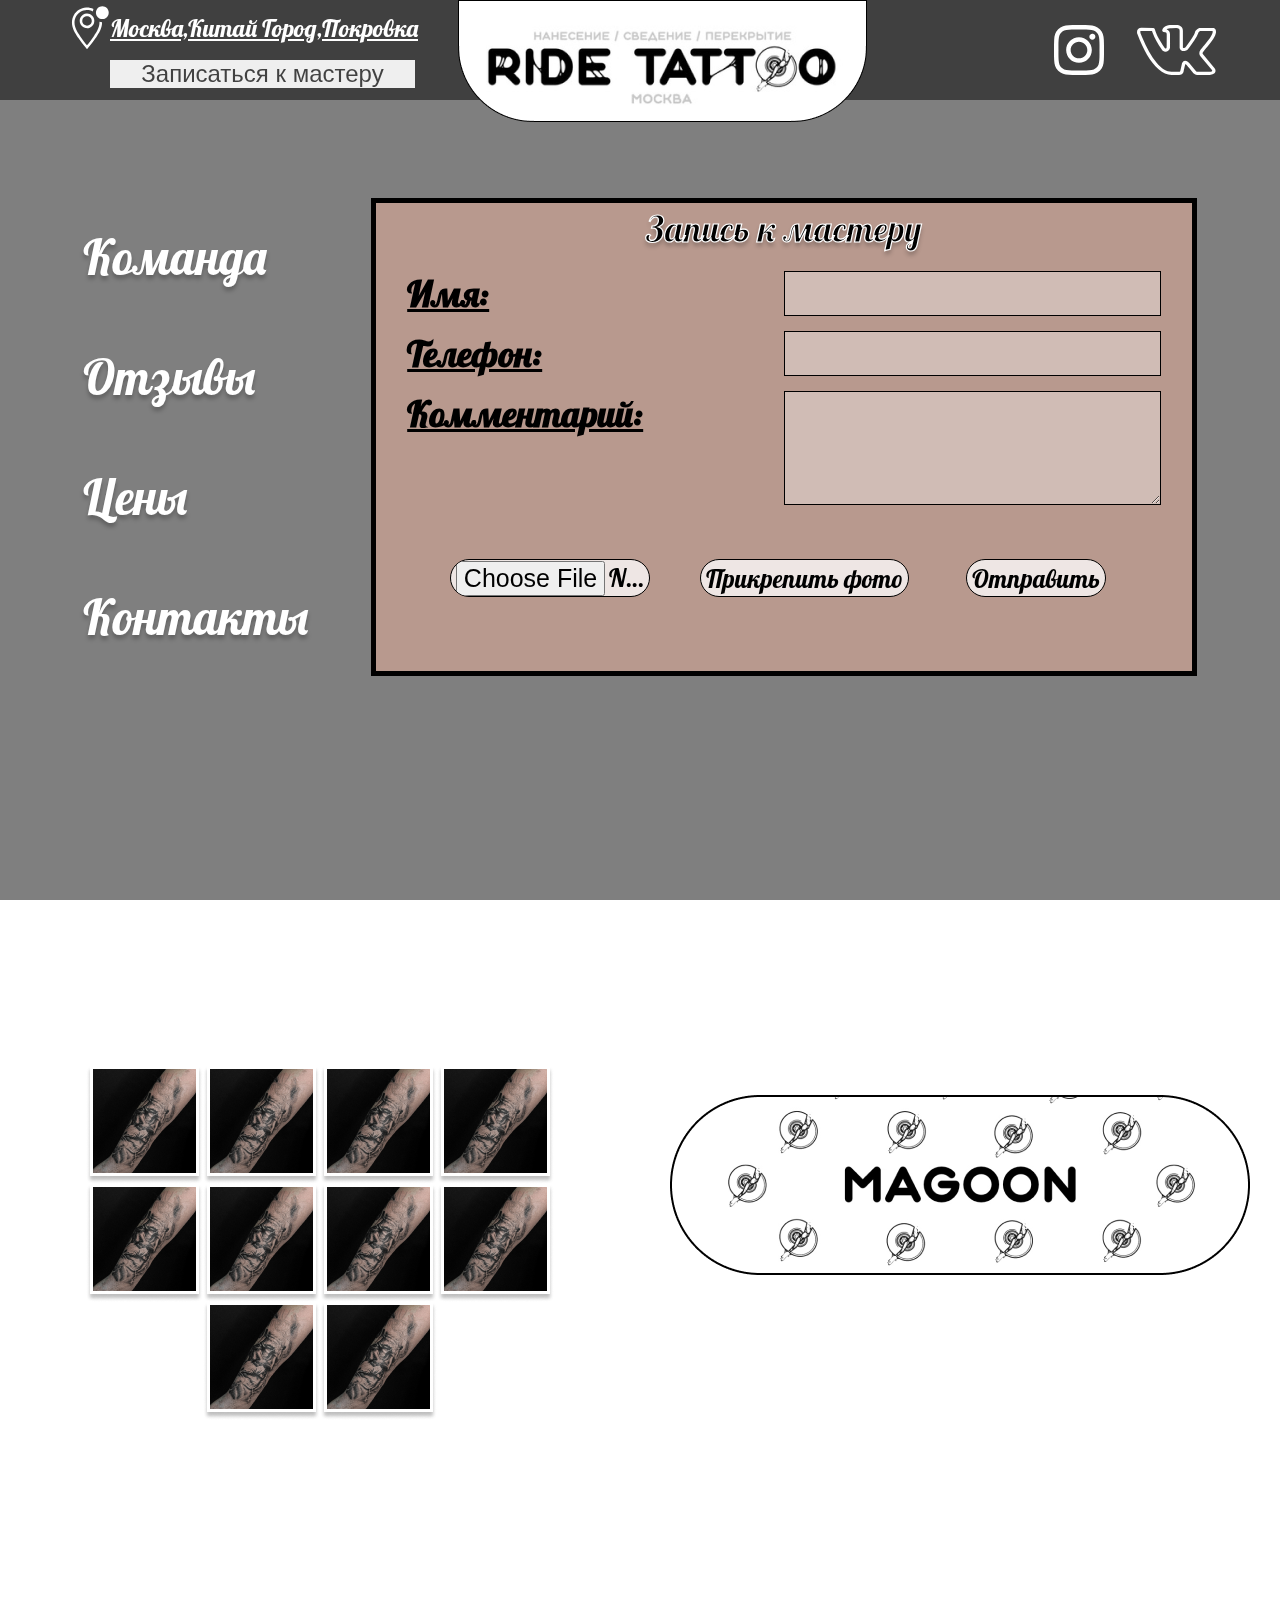
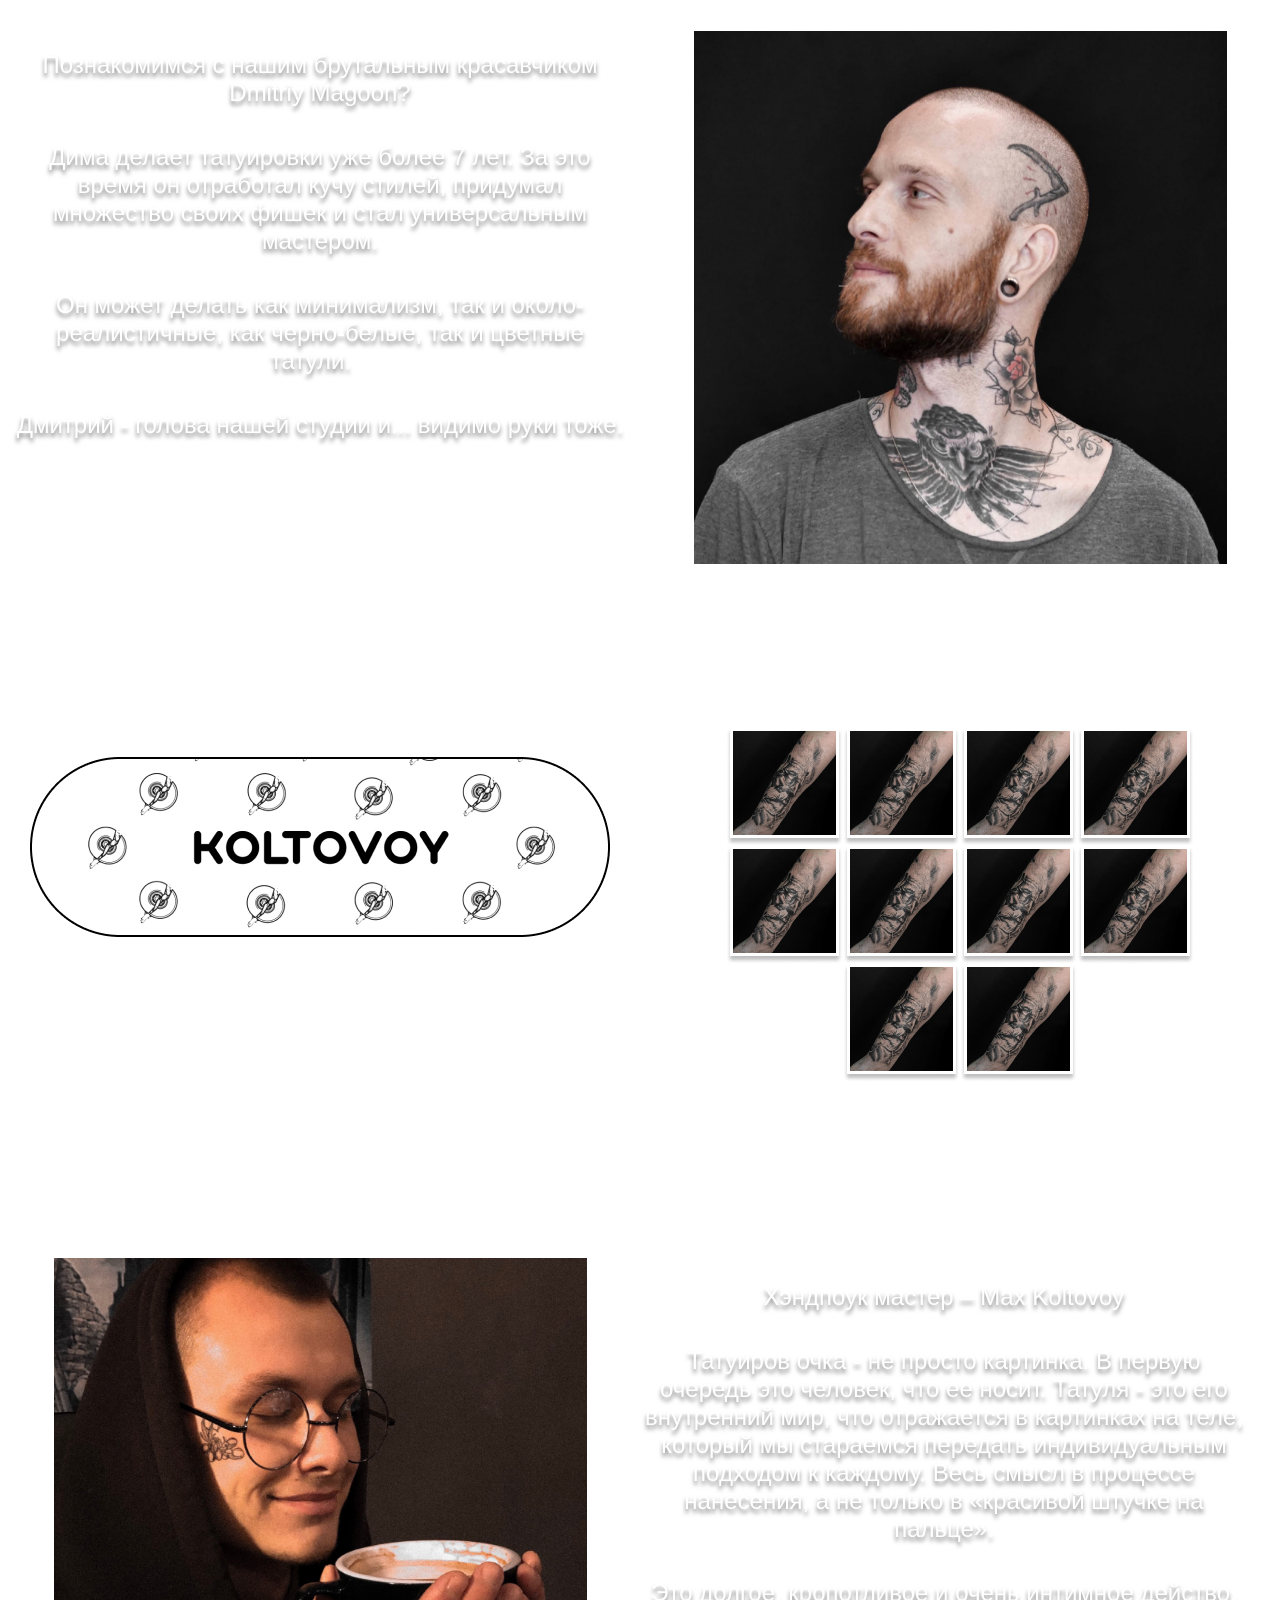
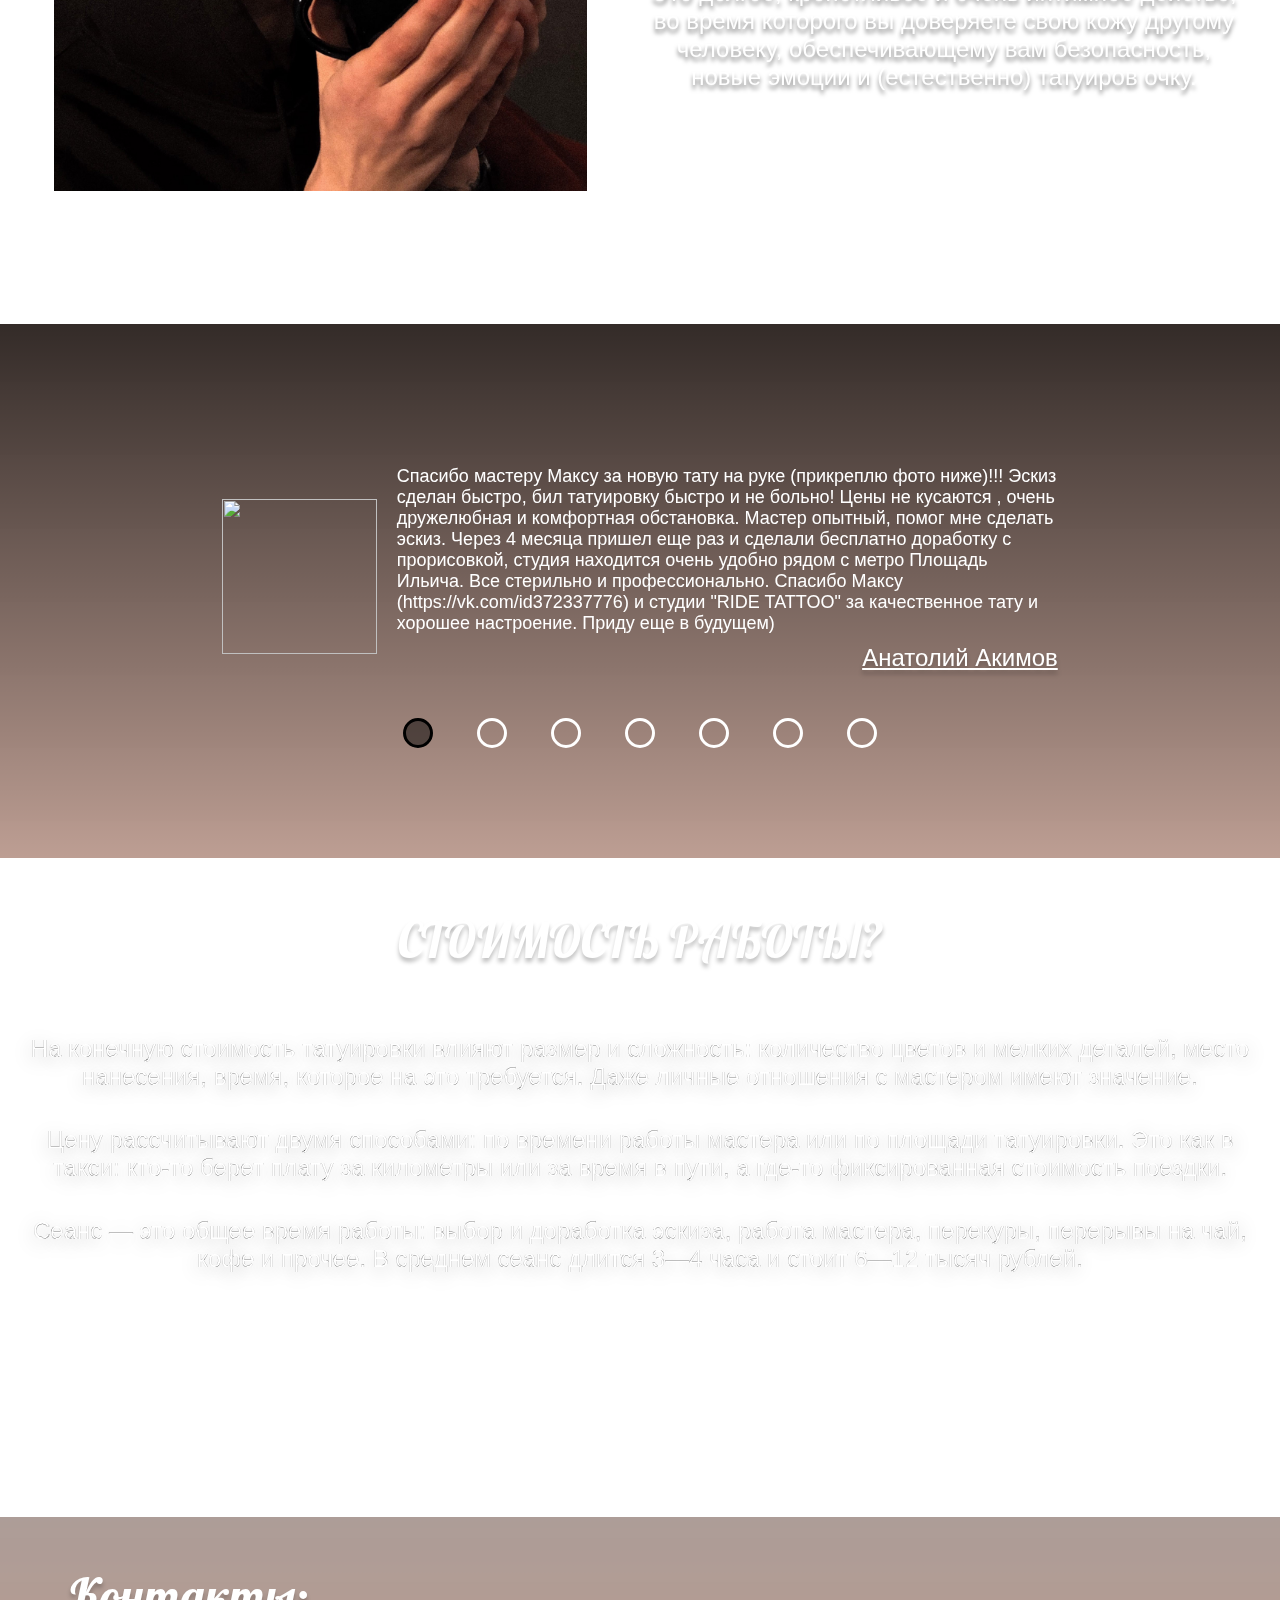
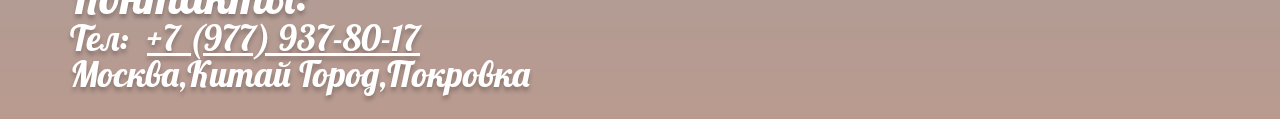
==== commit b180da4e: "Add files via upload" ====
--- a/index.html
+++ b/index.html
@@ -10,8 +10,35 @@
     <link href="https://fonts.googleapis.com/css2?family=Lobster&display=swap" rel="stylesheet">
     <link rel="stylesheet" href="js/photobox.css">
 </head>
+<div class="sign_form_container">
+<div class="close_form"><img src="img/overlaycross.png" alt=""></div>
+<div class="sign_body">
+<div class="sign_body_container">
+<p class="sign_title">Запись к мастеру</p>
+<div class="form_body_container">
+<form class="form_body">
+ <p class="form_inline"><b class="form_body_item"><span>Имя:</span></b><br>
+   <input class="form_body_item box-color" type="text" size="40">
+  </p>
+  <p class="form_inline"><b class="form_body_item"><span>Телефон:</span></b><Br>
+   <input class="form_body_item box-color" type="text" size="40">
+  </p>
+  <p class="form_inline form_body_item"><b class="form_body_item"><span>Комментарий:</span></b><Br>
+   <textarea class="form_body_item box-color" name="comment" cols="40" rows="7"></textarea></p>
+   </div>
+   <div class="picture_load_container">
+  <p><div class="picture_load_wrapper">
+    <input class="picture_load load_file" name="picture" type="file" />
+    <input class="picture_load" type="submit" value="Прикрепить фото" />
+    </div>
+  <input class="picture_load" type="submit" value="Отправить"></p>
+  </div>
+</form>
+</div>
+</div>
+</div>
+<div class="body-wrapper">
 <body>
-<div class="body-wrapper">
 <header>
 <div class="header_wrapper">
 <div class="header_line_wrapper">
@@ -24,8 +51,8 @@
 </div>
 </div>
 <div class="header_line_right-container">
-<img src="img/inst.svg" alt="">
-<img src="img/VK.svg" alt="" class="VK_icon">
+<a href="https://vk.com" target="_blank"><img src="img/inst.svg" alt=""></a>
+<a href="https://instagram.com" target="_blank"><img src="img/VK.svg" alt="" class="VK_icon"></a>
 </div>
 </div>
 </div>
@@ -36,18 +63,17 @@
 </header>
 <main>
 <div class="nav">
-<div class="menu-container">
+<div class="menu-container" id="menu">
 <ul>
-<li>Команда</li>
-<li>Отзывы</li>
-<li>Цены</li>
-<li>Контакты</li>
+<li><a href="#team">Команда</a></li>
+<li><a href="#comments">Отзывы</a></li>
+<li><a href="#price">Цены</a></li>
+<li><a href="#contacts">Контакты</a></li>
 </ul>
 </div>
 <div class="blank-container"></div>
 </div>
-<div class="background-container">
-<div class="magoon-container">
+<div class="magoon-container" id="team">
 <div class="magoon_left-side">
 <ul class="pics" id="gallery">
 <li>
@@ -101,11 +127,6 @@
   </a>
 </li>
 </ul>
-<div class="magoon_photo"><img src="img/magoon.jpg" alt=""></div>
-</div>
-<div class="magoon-right-side">
-<div class="magoon-right-side-container">
-<img src="img/magoon-nickname.png" alt="">
 <div class="magoon_text">
 <p>Познакомимся с нашим брутальным красавчиком Dmitriy Magoon?</p>
 <p>Дима делает татуировки уже более 7 лет. За это время он отработал кучу стилей, придумал множество своих фишек и стал универсальным мастером.⁠</p>
@@ -113,13 +134,69 @@
 <p>Дмитрий - голова нашей студии и... видимо руки тоже.⁠</p>
 </div>
 </div>
-</div>
-</div>
-  </div>
+<div class="magoon-right-side">
+<img src="img/magoon-nickname.png" alt="">
+<div class="magoon_photo"><img src="img/magoon.jpg" alt=""></div>
+</div>
+</div>
 <div class="Koltovoy-container">
 <div class="koltovoy-left-side">
-<div class="koltovoy-left-side-container">
 <img src="img/Koltovoy-nickname.png" alt="">
+<img src="img/koltovoy.jpg" alt="" class="koltovoy_photo">
+</div>
+<div class="koltovoy-right-side">
+<ul class="pics" id="gallery2">
+<li>
+  <a href="img/magoon.jpg">
+    <img src="img/gallery-pic.png">
+  </a>
+</li>
+<li>
+  <a href="img/gallery-pic.png">
+    <img src="img/gallery-pic.png">
+  </a>
+</li>
+<li>
+  <a href="img/gallery-pic.png">
+    <img src="img/gallery-pic.png">
+  </a>
+</li>
+<li>
+  <a href="img/gallery-pic.png">
+    <img src="img/gallery-pic.png">
+  </a>
+</li>
+<li>
+  <a href="img/gallery-pic.png">
+    <img src="img/gallery-pic.png">
+  </a>
+</li>
+<li>
+  <a href="img/gallery-pic.png">
+    <img src="img/gallery-pic.png">
+  </a>
+</li>
+<li>
+  <a href="img/gallery-pic.png">
+    <img src="img/gallery-pic.png">
+  </a>
+</li>
+<li>
+  <a href="img/gallery-pic.png">
+    <img src="img/gallery-pic.png">
+  </a>
+</li>
+<li>
+  <a href="img/gallery-pic.png">
+    <img src="img/gallery-pic.png">
+  </a>
+</li>
+<li>
+  <a href="img/gallery-pic.png">
+    <img src="img/gallery-pic.png">
+  </a>
+</li>
+</ul>
 <div class="koltovoy_text">
 <p>Хэндпоук мастер – Max Koltovoy</p>
 <p>Татуиров очка - не просто картинка.
@@ -132,63 +209,7 @@
 </div>
 </div>
 </div>
-<div class="koltovoy-right-side">
-<ul class="pics" id="gallery2">
-<li>
-  <a href="img/magoon.jpg">
-    <img src="img/gallery-pic.png">
-  </a>
-</li>
-<li>
-  <a href="img/gallery-pic.png">
-    <img src="img/gallery-pic.png">
-  </a>
-</li>
-<li>
-  <a href="img/gallery-pic.png">
-    <img src="img/gallery-pic.png">
-  </a>
-</li>
-<li>
-  <a href="img/gallery-pic.png">
-    <img src="img/gallery-pic.png">
-  </a>
-</li>
-<li>
-  <a href="img/gallery-pic.png">
-    <img src="img/gallery-pic.png">
-  </a>
-</li>
-<li>
-  <a href="img/gallery-pic.png">
-    <img src="img/gallery-pic.png">
-  </a>
-</li>
-<li>
-  <a href="img/gallery-pic.png">
-    <img src="img/gallery-pic.png">
-  </a>
-</li>
-<li>
-  <a href="img/gallery-pic.png">
-    <img src="img/gallery-pic.png">
-  </a>
-</li>
-<li>
-  <a href="img/gallery-pic.png">
-    <img src="img/gallery-pic.png">
-  </a>
-</li>
-<li>
-  <a href="img/gallery-pic.png">
-    <img src="img/gallery-pic.png">
-  </a>
-</li>
-</ul>
-<img src="img/koltovoy.jpg" alt="" class="koltovoy_photo">
-</div>
-</div>
-<div class="comments-container">
+<div class="comments-container" id="comments">
 <div class="slider">
   <div class="slider__item">
     <div class="slide__wrapper">
@@ -315,7 +336,7 @@
 </div>
   </div>
   </div>
-<div class="works-container"> 
+<div class="works-container" id="price"> 
 <p class="works-title">СТОИМОСТЬ РАБОТЫ?</p>
 <p class="works-text">На конечную стоимость татуировки влияют размер и сложность: количество цветов и мелких деталей, место нанесения, время, которое на это требуется. Даже личные отношения с мастером имеют значение.</p>
 <p class="works-text">Цену рассчитывают двумя способами: по времени работы мастера или по площади татуировки. Это как в такси: кто-то берет плату за километры или за время в пути, а где-то фиксированная стоимость поездки.</p>
@@ -323,7 +344,7 @@
 Сеанс — это общее время работы: выбор и доработка эскиза, работа мастера, перекуры, перерывы на чай, кофе и прочее. В среднем сеанс длится 3—4 часа и стоит 6—12 тысяч рублей. </p>
 </div>
 </main>
-<footer>
+<footer id="contacts">
 <div class="footer_container">
   <div class="footer_contacts">
     <p class="footer_contacts_contacts">Контакты:</p>
@@ -335,11 +356,16 @@
   </div>
   </div> 
 </footer>
-</div>
+<!-- <script type="text/javascript" src="https://vk.com/js/api/openapi.js?168"></script>
+<div id="vk_community_messages"></div>
+<script type="text/javascript">
+VK.Widgets.CommunityMessages("vk_community_messages", 156835945, {expandTimeout: "10000",tooltipButtonText: "Есть вопрос?"});
+</script> -->
 </body>
+</div>
 <script src="https://code.jquery.com/jquery-3.5.1.min.js"></script>
+<!-- <script src='js/jquery-1.9.1.min.js'></script> -->
+<script src='js/jquery.photobox.js'></script>
 <script src="js/slick.min.js"></script>
-<script src='js/jquery-1.9.1.min.js'></script>
-<script src='js/jquery.photobox.js'></script>
 <script src="js/script.js"></script>
 </html>--- a/style.css
+++ b/style.css
@@ -35,11 +35,111 @@
 
 h1,h2,h3,h4,h5,h6{font-size:inherit;font-weight: 400;}
 /*--------------------*/
+body {
+  background-image: url(img/body_bg6.png);
+  background-size: 100px 100px;
+}
 .body-wrapper {
 max-width: 1440px;
 margin: 0 auto;
 }
 header {
+}
+.close_form {
+  position: fixed;
+  top: 15px;
+  right: 15px;
+display: none;
+}
+.show_form {
+  display: block;
+}
+.sign_form_container {
+width: 100vw;
+height: 100vh;
+position: fixed;
+background-color: rgba(0, 0, 0, 0.5);
+z-index: -1000;
+/*transition: all 1s ease;*/
+}
+.lock {
+overflow: hidden;
+}
+.show {
+z-index: 1000;
+}
+.sign_body {
+  font-family: Lobster;
+width: 826px;
+height: 478px;
+top: 22%;
+left: 29%;
+position: relative;
+padding: 3px;
+background-color: rgba(186, 154, 143, 0.96);
+border: 5px solid #000000;
+z-index: 1001;
+}
+.sign_body_container {
+/*position: relative;
+top: 29%;
+left: 29%;*/
+max-width: 826px;
+}
+.sign_title {
+  text-align: center;
+font-size: 36px;
+line-height: 45px;
+color: #000000;
+text-shadow: 0px 4px 4px rgba(0, 0, 0, 0.25);
+  -webkit-text-stroke-width: 1.2px;
+  -webkit-text-stroke-color: #fff;
+  padding-bottom: 20px;
+}
+.form_inline {
+display: flex;
+flex-direction: row;
+font-size: 36px;
+line-height: 45px;
+padding-bottom: 15px;
+}
+textarea {
+  font-family: none;
+}
+.form_body_item {
+  flex: 0 0 50%;
+}
+.box-color {
+background-color: rgba(255, 255, 255, 0.35);
+border: 1px solid #000000;
+}
+.form_body span {
+  text-decoration: underline;
+}
+.form_body_container {
+padding: 0px 28px;
+}
+.picture_load_container {
+  padding: 39px 27px 20px 14px;
+  display: flex;
+  flex-direction: row;
+  justify-content: space-between;
+}
+.picture_load {
+  font-size: 25px;
+line-height: 35px;
+padding-bottom: 15px;
+background: rgba(255, 255, 255, 0.76);
+border: 1px solid #000000;
+border-radius: 110px;
+padding: 0px 5px;
+}
+.picture_load_wrapper {
+display: flex;
+}
+.load_file {
+margin-right: 50px;
+width: 200px;
 }
 .nav {
 position: relative;
@@ -52,11 +152,7 @@
 }
 .menu-container {
 flex: 1 1 50%;
-/*background-image: url(img/women-tattoo.png);
-background-size: cover;
-background-repeat: no-repeat;*/
 border-bottom: 1px #fff solid;
-border-right: 1px #fff solid;
 display: flex;
 flex-direction: column;
 justify-content: center;
@@ -67,22 +163,31 @@
 font-weight: normal;
 font-size: 48px;
 line-height: 60px;
-color: #FFFFFF;
-text-shadow: 0px 4px 4px rgba(0, 0, 0, 0.25);
 padding-left: 83px;
 bottom: 45px;
 position: relative;
 }
+.menu-container ul li:hover{
+transform: translateX(10px);
+}
+.menu-container ul li{
+transition: all 0.4s ease;
+
+}
+.menu-container ul li a{
+color: #FFFFFF;
+text-shadow: 0px 4px 4px rgba(0, 0, 0, 0.25);
+transition: all 0.4s ease;
+}
+.menu-container ul li a:hover{
+color: rgba(174,112,78, 0.75);
+}
 .menu-container ul li{
 padding-bottom: 60px;
 }
 .blank-container {
 flex: 1 1 50%;
-/*background-image: url(img/women-tattoo1.png);
-background-size: cover;
-background-repeat: no-repeat;*/
 border-bottom: 1px #fff solid;
-border-left: 1px #fff solid;
 }
 .header_wrapper {
 max-width: 1440px;
@@ -90,7 +195,6 @@
 height: 122px;
 position: absolute;
 z-index: 10;
-background: rgba(0, 0, 0, 0.49);
 }
 
 .header_line {
@@ -102,6 +206,7 @@
 align-items: center;
 }
 .header_line_wrapper {
+  background: rgba(0, 0, 0, 0.49);
 }
 .header_line_left-container {
   display: flex;
@@ -134,7 +239,12 @@
 text-align: center;
 color: rgba(0, 0, 0, 0.73);
 }
-.header_line_right-container {}
+.header_line_right-container img{
+transition: all 0.3s ease 0s;
+}
+.header_line_right-container img:hover {
+transform: scale(1.1, 1.1);
+}
 .VK_icon {
 padding-left: 30px;
 }
@@ -181,18 +291,18 @@
         top: 0;
     }
 }
-.background-container {
-background-image: url(img/background1.png);
-background-size: 100%;
-}
 .magoon-container {
   display: flex;
-  background-image: url(img/Group_2.jpg);
+  background-image: url(img/Group_11.png);
   background-size: cover;
   background-repeat: no-repeat;
+border-bottom: 1px #fff solid;
+border-top: 1px #fff solid;
 }
 .magoon_left-side {
-flex: 1 1 50%;
+display: flex;
+flex-direction: column;
+align-items: center;
 }
 .pics {
   padding: 41px 47px;
@@ -202,22 +312,21 @@
   justify-content: center;
 }
 .magoon_photo {
-border-top: 1px #fff solid;
-border-right: 1px #fff solid;
-}
-.magoon-right-side-container {
+width: 535px;
+height: 535px;
+border: 1px #fff solid;
+}
+.magoon_photo img{
+height: 100%;
+width: 100%;
+  }
+.magoon-right-side {
 padding-top: 70px;
+padding-bottom: 120px;
 display: flex;
 flex-direction: column;
 align-items: center;
-}
-.magoon-right-side-container img{
-width: 580px;
-height: 180px;
-}
-.magoon-right-side {
-flex: 1 1 50%;
-border-bottom: 1px #fff solid;
+justify-content: space-between;
 }
 .magoon_text {
   width: 95%;
@@ -229,30 +338,34 @@
 text-align: center;
 color: #FFFFFF;
 text-shadow: 0px 4px 4px rgba(0, 0, 0, 0.5);
-padding-top: 217px;
+padding-top: 190px;
+padding-bottom: 210px;
 }
 .magoon_text p{
 padding-bottom: 36px;
 }
 .Koltovoy-container {
   display: flex;
-  background-image: url(img/Group_2.jpg);
+  background-image: url(img/Group_11.png);
   background-size: cover;
   background-repeat: no-repeat;
-}
-.koltovoy-left-side-container {
-  padding-top: 70px;
+border-bottom: 1px #fff solid;
+border-top: 1px #fff solid;
+}
+.koltovoy-left-side {
+  flex:1 1 50%;
 display: flex;
 flex-direction: column;
 align-items: center;
-}
-.koltovoy-left-side {
-flex: 1 1 50%;
-border-bottom: 1px #fff solid;
+justify-content: space-between;
+  padding-top: 70px;
+  padding-bottom: 130px;
 }
 .koltovoy_photo {
-border-top: 1px #fff solid;
-border-left: 1px #fff solid;
+  margin-top: 120px;
+  width: 535px;
+height: 535px;
+border: 1px #fff solid;
 }
 .koltovoy_text {
     width: 95%;
@@ -264,18 +377,20 @@
 text-align: center;
 color: #FFFFFF;
 text-shadow: 0px 4px 4px rgba(0, 0, 0, 0.5);
-padding-top: 217px;
+padding-top: 160px;
+padding-bottom: 195px;
 }
 .koltovoy_text p{
 padding-bottom: 36px;
 }
 .koltovoy-right-side {
   flex: 1 1 50%;
-border-bottom: 1px #fff solid;
 }
 .comments-container {
   width: 100%;
 background: linear-gradient(180deg, rgba(0, 0, 0, 0.73) 0%, rgba(255, 255, 255, 0) 100%), rgba(186, 154, 143, 0.96);
+border-bottom: 1px #fff solid;
+border-top: 1px #fff solid;
 }
 .slider {}
  /* Слайдер */ 
@@ -345,9 +460,11 @@
   background-color: transparent;
   border: 3px solid #fff;
   border-radius: 50%;
+  transition: 0.5s ease;
 } 
 .slick-dots li.slick-active button {
-
+  background-color: rgba(0, 0, 0, 0.49);
+  border: 3px solid #000000;
 }
 .slide__wrapper {
 display: flex;
@@ -420,10 +537,12 @@
 }
 .works-container {
   padding: 50px 25px 207px 25px;
-  background-image: url(img/worksbg.jpg);
+  background-image: url(img/worksbg.png);
   background-size: cover;
   background-repeat: no-repeat;
   width: 100%;
+  border-bottom: 1px #fff solid;
+border-top: 1px #fff solid;
 }
 .works-title {
   text-align: center;
@@ -448,8 +567,8 @@
 footer {
 background: linear-gradient(180deg, rgba(0, 0, 0, 0.5) 0%, rgba(186, 154, 143, 0.96) 100%), rgba(186, 154, 143, 0.96);
 background-blend-mode: saturation, normal;
-border: 2px solid #FFFFFF;
 box-sizing: border-box;
+border-top: 1px #fff solid;
 }
 .footer_container {
   width: 100%;
--- a/js/photobox.css
+++ b/js/photobox.css
@@ -0,0 +1,180 @@
+/* Normilizes box-sizing  */
+#pbOverlay *,
+#pbOverlay *:before,
+#pbOverlay *:after {
+     -moz-box-sizing: content-box;
+          box-sizing: content-box;
+}
+
+
+#pbOverlay.show{ opacity:1; pointer-events:auto; }
+#pbOverlay{
+	opacity:0; overflow:hidden; width:100%; height:100%; position:fixed; z-index:9999; left:0; top:0; text-align:center; pointer-events:none;
+	-moz-user-select:none;
+	background:rgba(0,0,0,0.90);
+	/* background:radial-gradient(rgba(0,0,0,.6) 0%, rgba(0,0,0,.9) 100%); */
+	-webkit-transform:translate3d(0px, 0px, 0px);
+	-ms-transition:opacity 300ms ease;
+	transition:opacity 300ms ease;
+}
+#pbOverlay.msie{ background-color:rgba(0,0,0,.6); }
+.msie.pbLoading .pbWrapper{ background:url('../images/loading.gif') no-repeat center center; }
+
+@keyframes pbLoaderFrames{ 50%{ height:5px; } }
+@-webkit-keyframes pbLoaderFrames{ 50%{ height:5px; } }
+
+.pbLoader{ display:none; width:100px; height:100px; position:absolute; z-index:999; top:0; left:0; right:0; bottom:0; margin:auto; text-align:center; border-radius:100%; box-shadow:15px 32px 60px -20px #FFF inset, 1px 1px 3px 1px #FFF inset, 0 0 20px; transition:0.3s; }
+.thumbs .pbLoader{ -webkit-transform:translateY(-50px); transform:translateY(-50px); }
+.pbLoading:not(.msie):not(.error) .pbLoader{ display:block; }
+	.pbLoader b{ display:inline-block; vertical-align:middle; margin:0 2px; width:8px; height:60px; border-radius:5px; background:rgba(255,255,255,0.8); box-shadow:0 0 10px rgba(0,0,0,0.5); -webkit-animation:.9s pbLoaderFrames infinite linear; animation:.9s pbLoaderFrames infinite linear; }
+	.pbLoader b:nth-child(2){ -webkit-animation-delay:.3s; animation-delay:.3s; }
+	.pbLoader b:nth-child(3){ -webkit-animation-delay:.6s; animation-delay:.6s; }
+
+.mobile.pbLoading .pbLoader{ transform:none; transition:0s; }
+
+.pbWrapper:after,
+#pbCaption .pbThumbs ul:after,
+#pbOverlay .prevNext:after,
+#pbOverlay .pbLoader:before{ content:""; display:inline-block; height:100%; margin-right:-0.25em; vertical-align:middle; }
+
+/* Animation when image was not loaded */
+@keyframes deadImage{ 50%{ text-shadow:0 0 25px rgba(255,255,255,.5); transform:scale(0.85); } }
+@-webkit-keyframes deadImage{ 50%{ text-shadow:0 0 25px rgba(255,255,255,.5); -webkit-transform:scale(0.85); } }
+
+.pbWrapper{ -moz-box-sizing:border-box; box-sizing:border-box; transform:rotate(0deg); vertical-align:middle; height:100%; perspective:1200px; -webkit-perspective:1200px; position:relative; transition:0.2s; }
+.video > .pbWrapper{ z-index:11; display:inline-block; }
+	/*#pbOverlay.error .pbWrapper{ display:inline-block; width:100%; }*/
+	.pbLoading .pbWrapper{ display:inline-block\9; width:100%; } /* ie8+9 hack */
+	.pbWrapper:before{ content:'\2716'; color:transparent; text-shadow:0 2px 35px rgba(255,255,255,0); font-size:0; vertical-align:middle; cursor:default; transition:text-shadow .7s ease-out; }
+	.error .pbWrapper:before{ font-size:22em; text-shadow:0 0 0 #FFF; -webkit-animation:2s 1s deadImage infinite linear; animation:2s 1s deadImage infinite linear; }
+	.thumbs .pbWrapper{ padding:0; margin:0; }
+	.error .pbWrapperr img{ width:0; }
+
+	.pbWrapper > div{ display:none; width:624px; height:351px; vertical-align:middle; border-radius:5px; background:rgba(0,0,0,0.5); }
+	.video > .pbWrapper > div{ display:inline-block; }
+	#pbOverlay iframe, #pbOverlay embed, #pbOverlay object{ display:block; width:100%; height:100%; opacity:1; transition:0.5s; }
+	.pbWrapper .hide iframe{ opacity:0; }
+
+	.pbWrapper > div,
+	.pbWrapper > img{
+		-ms-transition:.3s .5s ease-out;
+		transition:.8s .5s cubic-bezier(0.1, 0.87, 0.48, 1);
+
+		-webkit-transform:none;
+		-ms-transform:none;
+		transform:none;
+
+		-webkit-backface-visibility:hidden;
+		box-shadow:0 0 20px #000;
+	}
+
+	/* FOR MOBILE */
+	.mobile.show .pbWrapper > div,
+	.mobile.show .pbWrapper > img{
+		transition:30ms;
+	}
+
+
+	.pbWrapper > *, .hide .pbWrapper > .prepare{ opacity:1; vertical-align:middle; transform:scale(0) rotateX(80deg); -webkit-transform:scale(0) rotateX(80deg); -ms-transform:scale(0) rotateX(80deg); border-radius:6px; border:none; max-height:95%; max-width:100%; }
+	.on .pbWrapper > *{ transition-delay:0s; -ms-transition-delay:0s; }
+	.pbWrapper .zoomable{ -ms-transition:0s; -webkit-transition:0s; transition:0s; position:relative; z-index:9; }
+	.hide .pbWrapper > *{ -webkit-transform:scale(1.2); transform:scale(1.2); transform:none\9; opacity:0; -ms-transition:.4s ease-in; transition:.4s ease-in; }
+
+/*-- close button --*/
+#pbCloseBtn, #pbAutoplayBtn{ position:absolute; top:-50px; right:-50px; z-index:999; display:block; padding:0 0 20px 20px; text-align:center; cursor:pointer; color:#FFF; transition:.3s .3s ease-out; }
+.hide #pbCloseBtn{ top:-50px; right:-50px; }
+.on #pbCloseBtn{ top:-2px; right:-2px; }
+
+#pbCloseBtn:before{ content:'\00D7'; font:bold 1em/1 arial; }
+#pbCloseBtn:before, #pbAutoplayBtn:before{ display:inline-block; height:35px; width:35px; padding:8px 8px 12px 12px; font-size:2em; opacity:0.8; vertical-align:middle; background:rgba(255,255,255,0.2); border-radius:0 0 0 70px; transition:0.1s ease-out; }
+#pbCloseBtn:hover:before{ padding:15px 10px 24px 24px; background:rgba(255,100,100,.4); }
+
+/*-- autoplay controller --*/
+#pbAutoplayBtn{ display:none; right:auto; left:-50px; padding:0; width:50px; height:50px; font-size:13px; }
+.hasAutoplay #pbAutoplayBtn{ display:block; }
+#pbAutoplayBtn:hover{ width:60px; height:60px; }
+.on #pbAutoplayBtn{ top:0px; left:0px; transition:.1s ease-out; }
+	#pbAutoplayBtn:before{ content:'\2016'; width:100%; height:100%; border-radius:0 0 70px 0; font-weight:bold; padding:0; text-indent:-6px; line-height:1.6; }
+	#pbAutoplayBtn:active:before{ text-shadow:0 0 3px #FFF, 0 0 6px #FFF; }
+	#pbAutoplayBtn.play:before{ content:'\25BA'; }
+
+	#pbAutoplayBtn .pbProgress{ display:none\9; width:100%; height:100%; overflow:hidden; position:absolute; padding:6px; top:0; left:0; opacity:0.2; transform:rotateZ(0deg); -webkit-transform:rotateZ(0deg); -ms-transform:rotateZ(0deg); -webkit-transform-origin:0 0; -ms-transform-origin:0 0; transform-origin:0 0; -webkit-transition:0.3s; -ms-transition:0.3s; transition:0.3s; }
+	.mobile #pbAutoplayBtn .pbProgress{ -webkit-transition:0s; -ms-transition:0s; transition:0s; }
+	#pbAutoplayBtn.playing .pbProgress{ -webkit-transform:rotateZ(90deg); -ms-transform:rotateZ(90deg); transform:rotateZ(90deg); }
+	#pbAutoplayBtn .pbProgress:before{ content:''; position:absolute; right:0; bottom:0; width:200%; height:200%; border-radius:50%; box-shadow:0 0 0 8px #FFF inset; }
+
+#pbCaption, .hide #pbCaption{ position:absolute; z-index:999; margin-bottom:5px; bottom:-120px; width:100%; overflow:hidden; transition:.4s; }
+.show.on #pbCaption{ bottom:0; transition-delay:.5s; }
+	#pbOverlay.thumbs #pbCaption label{ display:block; }
+	#pbCaption label{ display:none; position:relative; z-index:1; top:-5px; float:right; width:60px; margin-right:10px; color:#FFF; opacity:0.3; transition:0.2s; cursor:pointer; }
+	#pbCaption label:after{ background:#FFF; box-shadow:12px 0 #FFF, -12px 0 #FFF; content:""; display:inline-block; height:0; padding:10px 5px; text-align:right; vertical-align:top; width:0; }
+	#pbCaption label:hover{ opacity:1; }
+	#pbCaption .title, #pbCaption .counter{ display:inline-block; color:#FFF; margin:0 6px; }
+	#pbCaption .counter{ display:none; opacity:.55; }
+	.hasCounter #pbCaption .counter{ display:inline-block; }
+	.pbCaptionText{ transition:.3s; opacity:0.9; font-weight:bold; font-size:.9em; text-shadow:1px 1px 1px rgba(0,0,0,.5); padding-left:60px; } /* padding-left from <label> */
+	.pbCaptionText.change{ -webkit-transform:translateY(25px); transform:translateY(25px); opacity:0; }
+
+.mobile #pbCaption label{ display:none; z-index:-1; color:red; }
+.mobile .pbCaptionText{ padding:0; }
+
+/* hide thumbnails */
+#pbThumbsToggler:checked ~ #pbCaption .pbThumbs{ margin:0; }
+#pbThumbsToggler:checked ~ .pbWrapper{ margin-top:-50px; padding:50px 0; }
+
+.pbThumbs{ display:none; transition:0.35s; -webkit-overflow-scrolling:touch; }
+.thumbs .pbThumbs{ display:block; width:100%; padding:5px 0 2px; margin-bottom:-100px; overflow:hidden; }
+.mobile .pbThumbs{ overflow:auto; }
+.pbThumbs:hover{ clear:both; }
+	.pbThumbs ul{ display:inline-block; position:relative; list-style:none; height:80px; padding:0 5px; margin:0; white-space:pre; transition:.2s; }
+	.pbThumbs ul:after{ vertical-align:bottom; }
+		.pbThumbs li{ display:inline-block; vertical-align:bottom; height:70%; opacity:.6; text-align:center; position:relative; transition:.15s; }
+		.pbThumbs li.active{ height:100%; opacity:1; }
+		.pbThumbs li:hover{ height:100%; opacity:1; }
+		.pbThumbs li.video::before{ content:'\25BA'; color:#FFF; font-size:20px; height:20px; width:20px; line-height:0.9; position:absolute; bottom:4px; left:7px; background:rgba(0,0,0,0.4); box-shadow:0 0 0 3px rgba(0,0,0,0.4); border-radius:0 3px 0 0; pointer-events:none; }
+			.pbThumbs a{ height:100%; padding:0 2px; display:block; -moz-user-select:none; }
+			.pbThumbs li:hover a{  }
+				.pbThumbs img{ height:96%; min-height:95.9%; border:2px solid #FFF; max-width:none; border-radius:0; transition:0.15s; }
+				.pbThumbs li:hover img{ min-height:96%; } /* fix a bug in Chrome and Opera */
+				.pbThumbs li.fast a img{ transition:none; }
+				.pbThumbs li.active a img{ border-color:#D8FF16; min-height:96%; }
+
+#pbOverlay .prevNext{ display:none; background:rgba(0,0,0,0); position:absolute; z-index:10; height:100%; width:35%; padding:80px 0; opacity:0; box-sizing:border-box; -moz-box-sizing:border-box; top:0; transition:.2s ease-out; text-shadow:0 0 12px #000, 0 0 10px #FFF; user-select:none; cursor:pointer; }
+#pbOverlay.hasArrows .prevNext{ display:block; }
+#pbOverlay .prevNext.hide{ display:none; }
+#pbOverlay.on .prevNext:hover{ opacity:.5; }
+#pbOverlay.on .prevNext:hover:active{ transition:80ms; opacity:1; text-shadow:0 0 16px #FFF, 0 0 10px #000; }
+	.prevNext b{ display:inline-block; vertical-align:middle; transition:.2s ease-in; }
+	.prevNext:hover b{ transition:.2s cubic-bezier(0.095, 0.870, 0.485, 0.985); }
+	#pbPrevBtn b{ transform:scale(.4) translateX(350px); -webkit-transform:scale(.4) translateX(350px); }
+	#pbNextBtn b{ transform:scale(.4) translateX(-350px); -webkit-transform:scale(.4) translateX(-350px); }
+	/* */
+	#pbPrevBtn b:before, #pbNextBtn b:after{ display:inline; line-height:.3; font-size:18em; font-weight:normal; color:#FFF; font-family:Arial; }
+
+	#pbPrevBtn b:before{ content:'\2039'; }
+	#pbNextBtn b:after{ content:'\203A'; }
+	/* */
+	.on #pbPrevBtn:hover b{ transform:scale(1) translateX(20px); -webkit-transform:scale(1) translateX(20px); }
+	.on #pbNextBtn:hover b{ transform:scale(1) translateX(-20px); -webkit-transform:scale(1) translateX(-20px); }
+
+.show #pbPrevBtn, #pbOverlay.show #pbNextBtn{  }
+.show #pbPrevBtn{ left:0; text-align:left; }
+.show #pbNextBtn{ right:0; text-align:right; }
+
+/*------- media queries (for small screens) -----------*/
+@media all and (max-width:700px){
+	.pbWrapper img, .hide .pbWrapper img.prepare{ max-height:100%; }
+
+	.thumbs .pbWrapper{ padding:0; margin:0; }
+	.pbThumbs{ margin-bottom:-60px; }
+	.pbThumbs.show{ margin:0; }
+
+	.pbThumbs ul{ height:50px; }
+		.pbThumbs li{ height:100%; opacity:1; }
+		.pbThumbs li img{ min-height:96.5%; }
+}
+/* fix for Chrome */
+@media all and (max-width:710px){
+	.pbThumbs li.active a img{ min-height:96%; }
+}
+
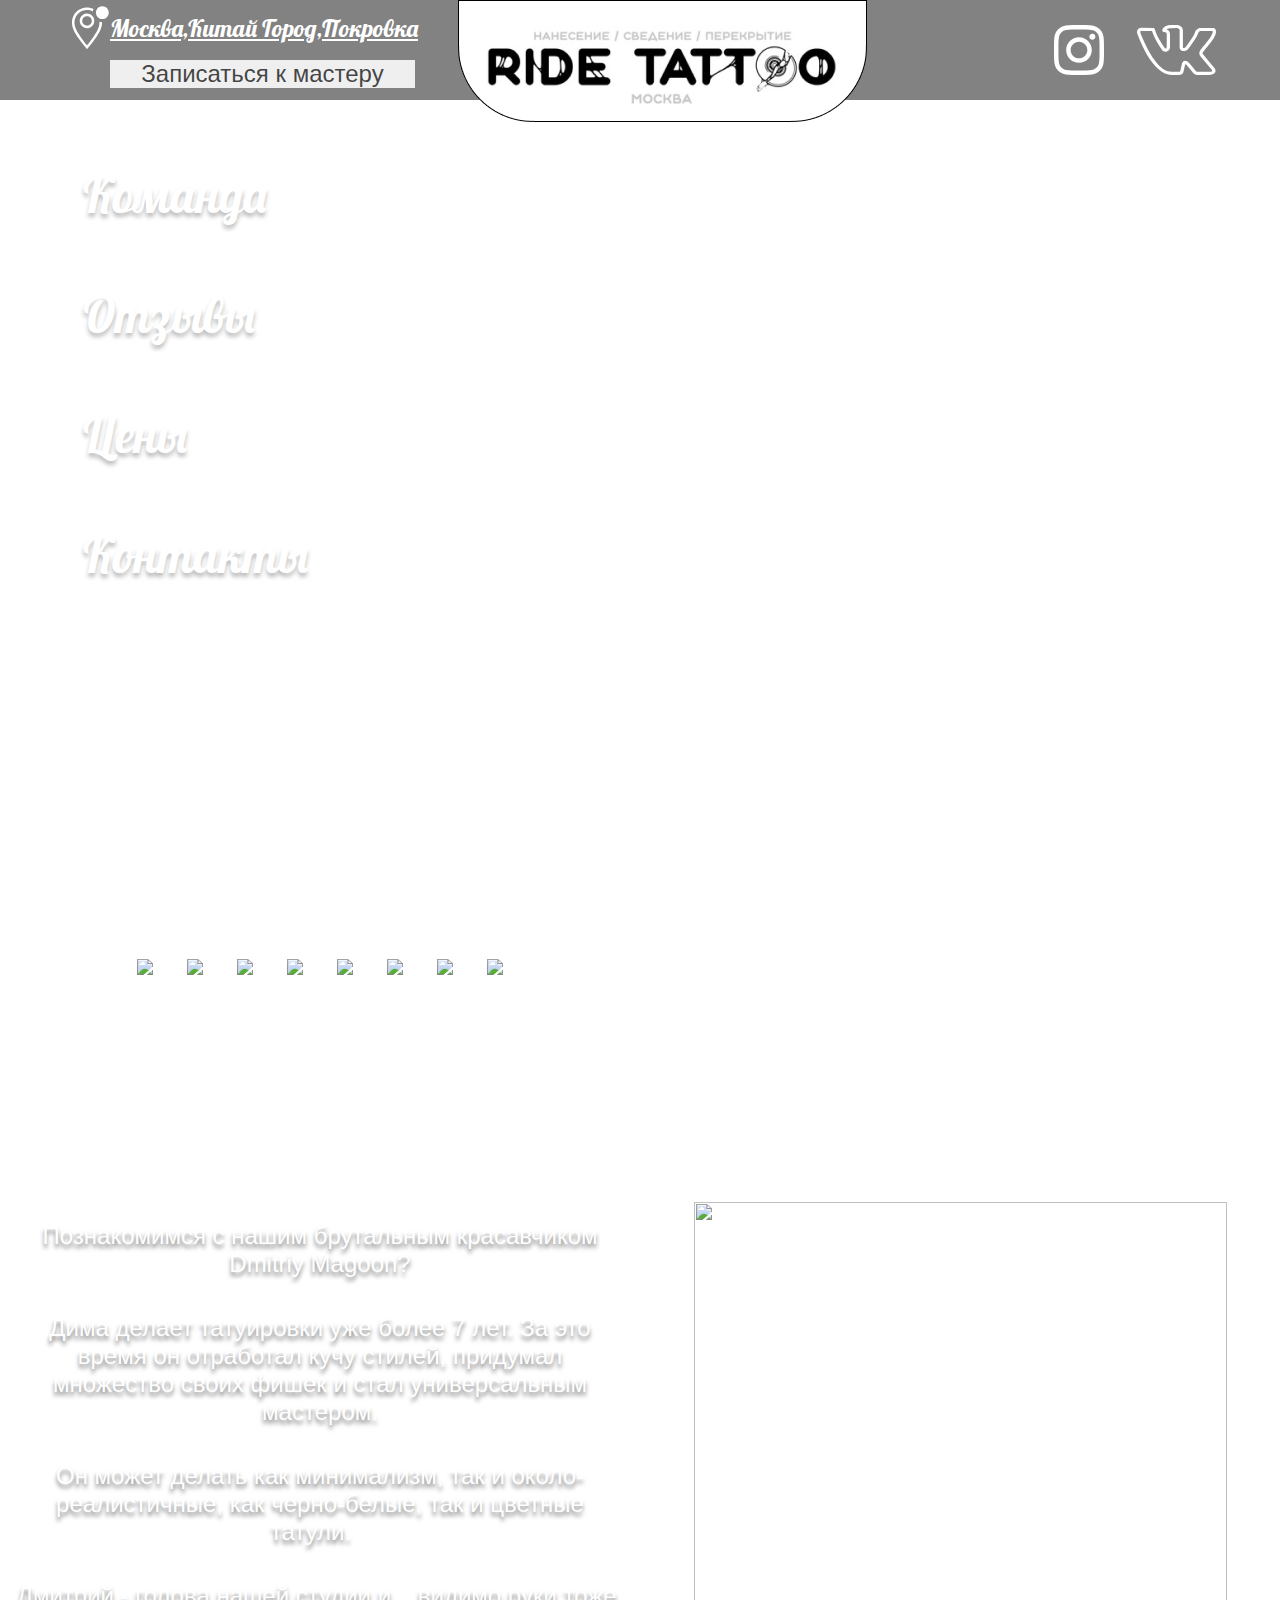
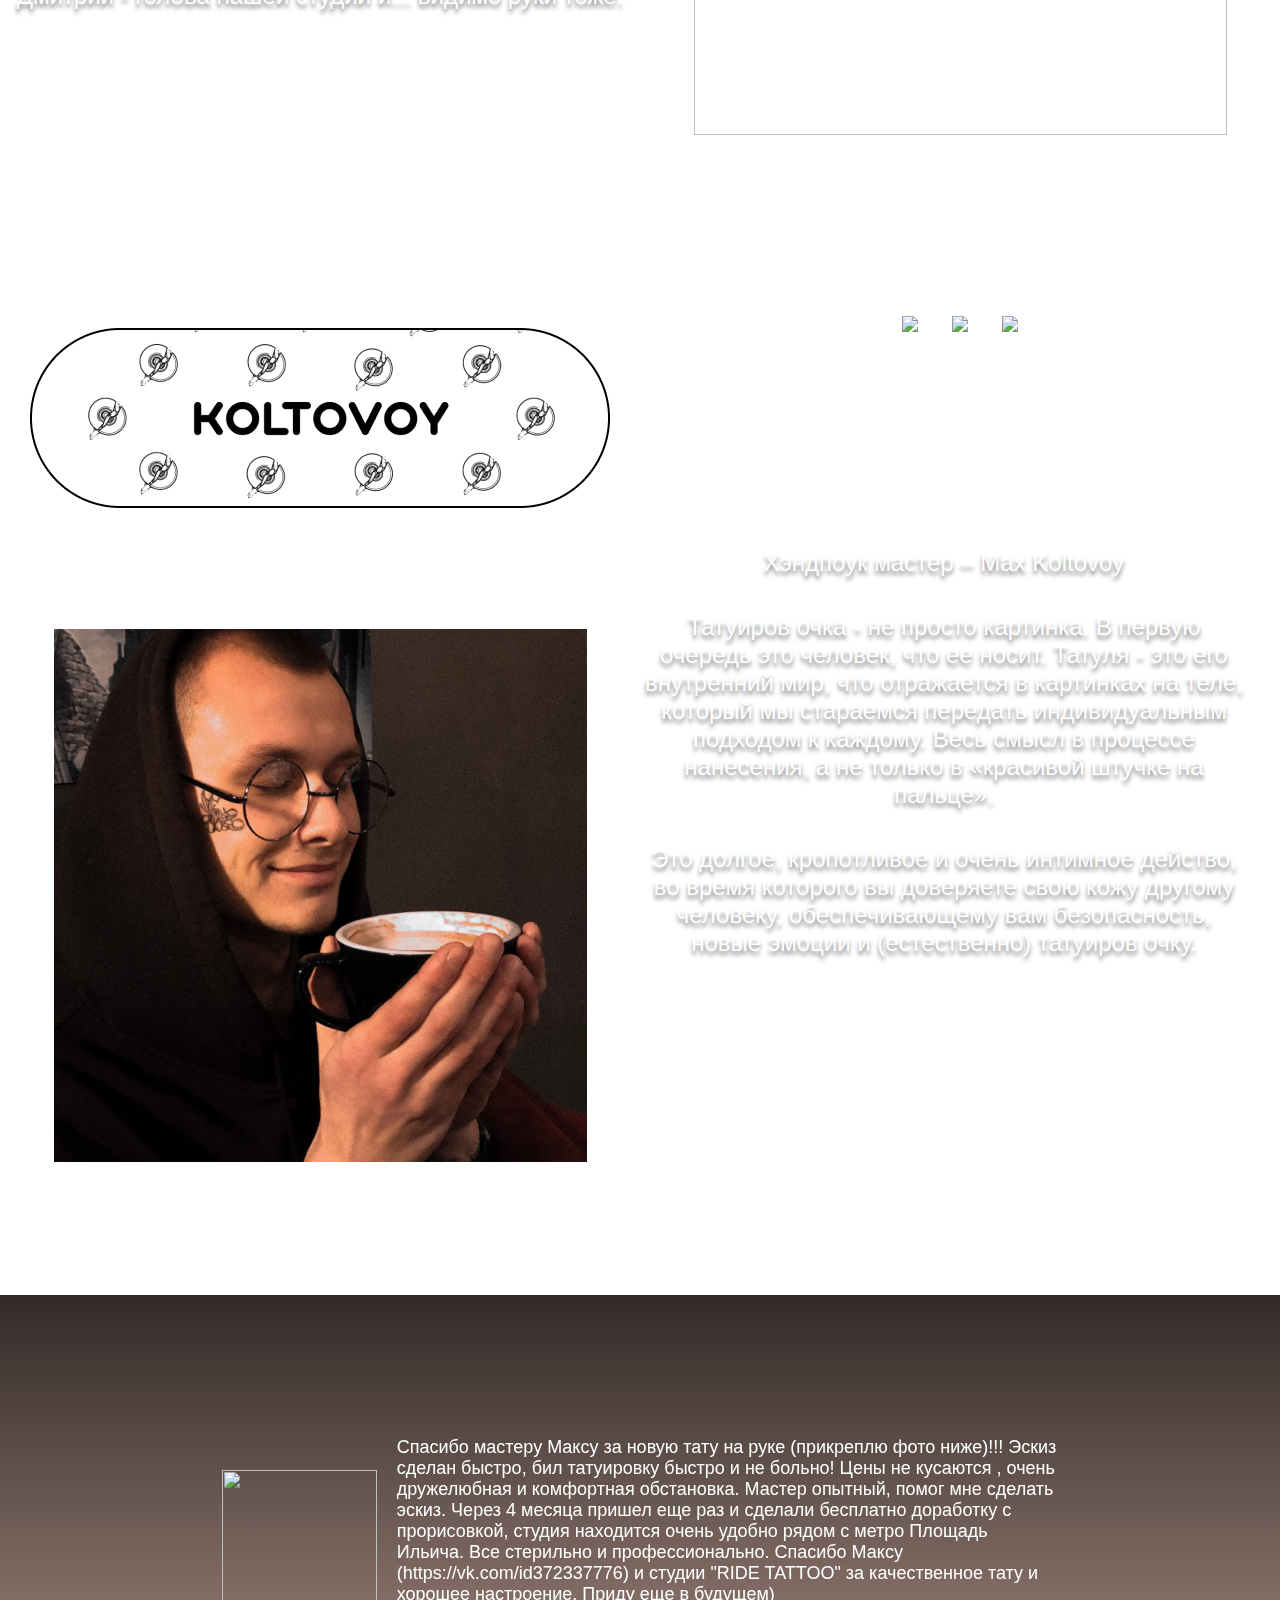
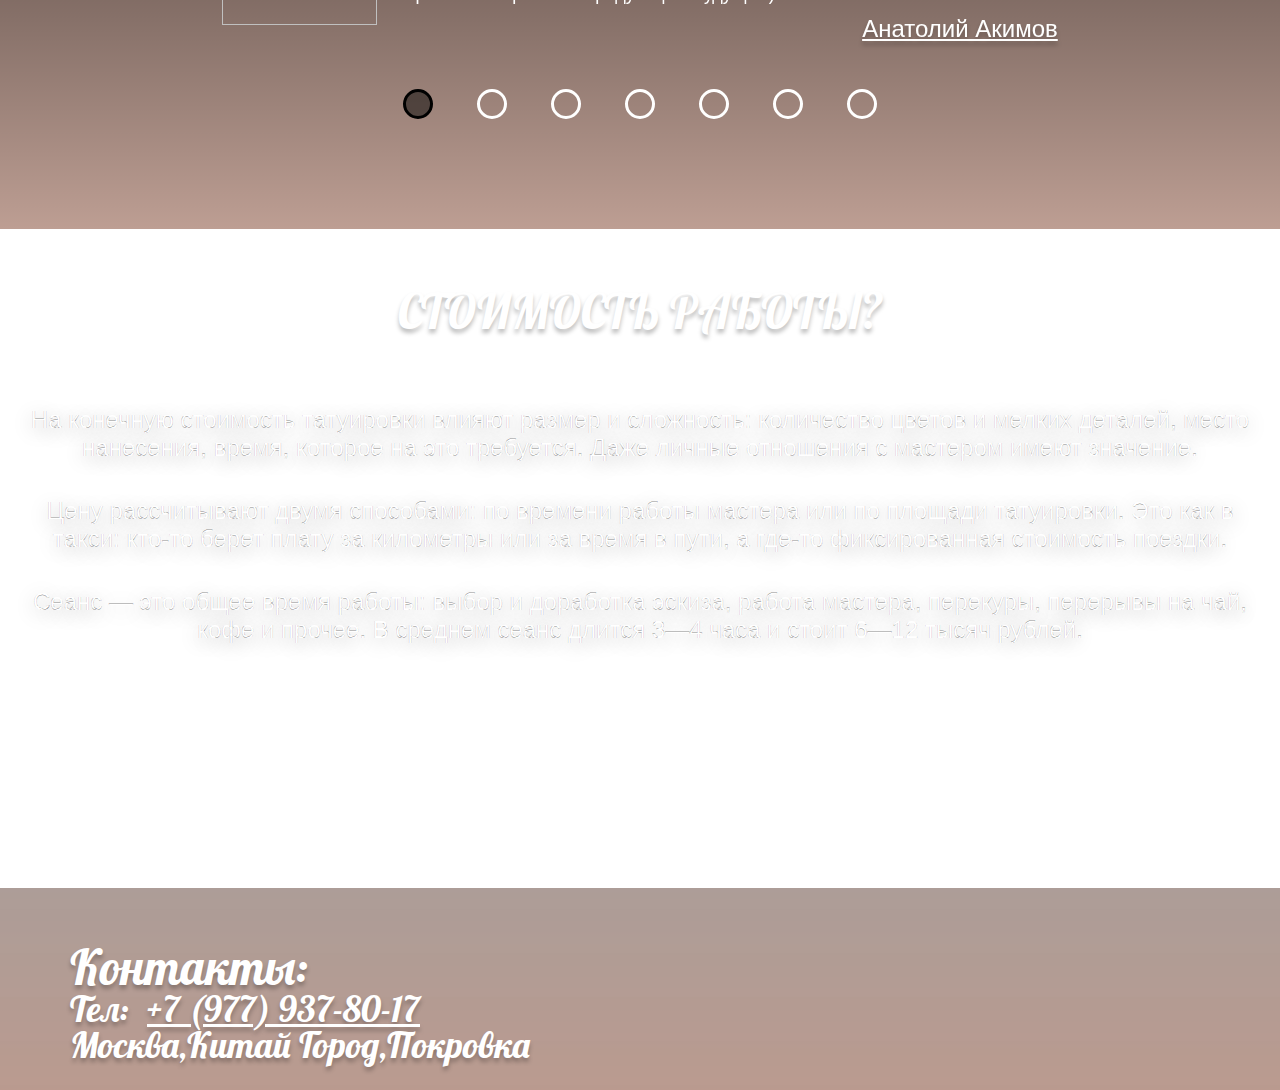
==== commit a2262f1e: "Add files via upload" ====
--- a/index.html
+++ b/index.html
@@ -8,35 +8,39 @@
     <title></title>
     <link rel="stylesheet" href="style.css">
     <link href="https://fonts.googleapis.com/css2?family=Lobster&display=swap" rel="stylesheet">
-    <link rel="stylesheet" href="js/photobox.css">
+    <link rel="stylesheet" href="js/jquery.fancybox.min.css" />
 </head>
 <div class="sign_form_container">
-<div class="close_form"><img src="img/overlaycross.png" alt=""></div>
+<div class="close_form" onclick="gsapMsg.reverse()"><img src="img/overlaycross.png" alt=""></div>
 <div class="sign_body">
 <div class="sign_body_container">
 <p class="sign_title">Запись к мастеру</p>
 <div class="form_body_container">
-<form class="form_body">
+  <div class="msg" onclick="gsapMsg.reverse()">Сообщение</div>
+<form enctype="multipart/form-data" method="post" id="form" class="form_body" onsubmit="send(event, 'send.php')">
  <p class="form_inline"><b class="form_body_item"><span>Имя:</span></b><br>
-   <input class="form_body_item box-color" type="text" size="40">
+   <input class="form_body_item box-color" type="text" size="40" name="name" required>
   </p>
   <p class="form_inline"><b class="form_body_item"><span>Телефон:</span></b><Br>
-   <input class="form_body_item box-color" type="text" size="40">
+   <input class="form_body_item box-color" type="text" size="40" name="phone" required>
   </p>
   <p class="form_inline form_body_item"><b class="form_body_item"><span>Комментарий:</span></b><Br>
-   <textarea class="form_body_item box-color" name="comment" cols="40" rows="7"></textarea></p>
-   </div>
+   <textarea class="form_body_item box-color" name="text" cols="4" rows="7" cols="15" resize="none"></textarea></p>
    <div class="picture_load_container">
-  <p><div class="picture_load_wrapper">
-    <input class="picture_load load_file" name="picture" type="file" />
-    <input class="picture_load" type="submit" value="Прикрепить фото" />
-    </div>
-  <input class="picture_load" type="submit" value="Отправить"></p>
-  </div>
+  <label class="picture_load_wrapper">
+    <input class="picture_load load_file" multiple class="inputFile" type="file" name="myfile[]" multiple id="myfile" onchange="inputFile(event)" style="max-width: 405px">
+    <p>Если файлов больше чем 1, необходимо загружать их одновременно</p>
+    </label>
+    <div class="submit_button">
+  <input class="picture_load submit_all" type="submit" value="Отправить">
+  </div>
+  </div>
+  <p class="Policy-box">Нажимая на кнопку "Отправить", вы даете согласие на обработку своих персональных данных <br><a href="Policy.html" target="blank"> Политика конфиденциальности</a></p>
 </form>
 </div>
 </div>
 </div>
+  </div>
 <div class="body-wrapper">
 <body>
 <header>
@@ -75,58 +79,16 @@
 </div>
 <div class="magoon-container" id="team">
 <div class="magoon_left-side">
-<ul class="pics" id="gallery">
-<li>
-  <a href="img/gallery-pic.png">
-    <img src="img/gallery-pic.png">
-  </a>
-</li>
-<li>
-  <a href="img/gallery-pic.png">
-    <img src="img/gallery-pic.png">
-  </a>
-</li>
-<li>
-  <a href="img/gallery-pic.png">
-    <img src="img/gallery-pic.png">
-  </a>
-</li>
-<li>
-  <a href="img/gallery-pic.png">
-    <img src="img/gallery-pic.png">
-  </a>
-</li>
-<li>
-  <a href="img/gallery-pic.png">
-    <img src="img/gallery-pic.png">
-  </a>
-</li>
-<li>
-  <a href="img/gallery-pic.png">
-    <img src="img/gallery-pic.png">
-  </a>
-</li>
-<li>
-  <a href="img/gallery-pic.png">
-    <img src="img/gallery-pic.png">
-  </a>
-</li>
-<li>
-  <a href="img/gallery-pic.png">
-    <img src="img/gallery-pic.png">
-  </a>
-</li>
-<li>
-  <a href="img/gallery-pic.png">
-    <img src="img/gallery-pic.png">
-  </a>
-</li>
-<li>
-  <a href="img/koltovoy.jpg">
-    <img src="img/gallery-pic.png">
-  </a>
-</li>
-</ul>
+<div class="pics">
+<a data-fancybox="gallery" href="img/gallery1/big_1.jpg"><img src="img/gallery1/small_1.jpg"></a>
+<a data-fancybox="gallery" href="img/gallery1/big_2.jpg"><img src="img/gallery1/small_2.jpg"></a>
+<a data-fancybox="gallery" href="img/gallery1/big_3.jpg"><img src="img/gallery1/small_3.jpg"></a>
+<a data-fancybox="gallery" href="img/gallery1/big_4.jpg"><img src="img/gallery1/small_4.jpg"></a>
+<a data-fancybox="gallery" href="img/gallery1/big_5.jpg"><img src="img/gallery1/small_5.jpg"></a>
+<a data-fancybox="gallery" href="img/gallery1/big_6.jpg"><img src="img/gallery1/small_6.jpg"></a>
+<a data-fancybox="gallery" href="img/gallery1/big_7.jpg"><img src="img/gallery1/small_7.jpg"></a>
+<a data-fancybox="gallery" href="img/gallery1/big_8.jpg"><img src="img/gallery1/small_8.jpg"></a>
+  </div>
 <div class="magoon_text">
 <p>Познакомимся с нашим брутальным красавчиком Dmitriy Magoon?</p>
 <p>Дима делает татуировки уже более 7 лет. За это время он отработал кучу стилей, придумал множество своих фишек и стал универсальным мастером.⁠</p>
@@ -135,68 +97,25 @@
 </div>
 </div>
 <div class="magoon-right-side">
+<div class="magoon-right-side_logo">
 <img src="img/magoon-nickname.png" alt="">
+</div>
 <div class="magoon_photo"><img src="img/magoon.jpg" alt=""></div>
 </div>
 </div>
 <div class="Koltovoy-container">
 <div class="koltovoy-left-side">
+<div class="koltovoy-left-side_logo">
 <img src="img/Koltovoy-nickname.png" alt="">
+</div>
 <img src="img/koltovoy.jpg" alt="" class="koltovoy_photo">
 </div>
 <div class="koltovoy-right-side">
-<ul class="pics" id="gallery2">
-<li>
-  <a href="img/magoon.jpg">
-    <img src="img/gallery-pic.png">
-  </a>
-</li>
-<li>
-  <a href="img/gallery-pic.png">
-    <img src="img/gallery-pic.png">
-  </a>
-</li>
-<li>
-  <a href="img/gallery-pic.png">
-    <img src="img/gallery-pic.png">
-  </a>
-</li>
-<li>
-  <a href="img/gallery-pic.png">
-    <img src="img/gallery-pic.png">
-  </a>
-</li>
-<li>
-  <a href="img/gallery-pic.png">
-    <img src="img/gallery-pic.png">
-  </a>
-</li>
-<li>
-  <a href="img/gallery-pic.png">
-    <img src="img/gallery-pic.png">
-  </a>
-</li>
-<li>
-  <a href="img/gallery-pic.png">
-    <img src="img/gallery-pic.png">
-  </a>
-</li>
-<li>
-  <a href="img/gallery-pic.png">
-    <img src="img/gallery-pic.png">
-  </a>
-</li>
-<li>
-  <a href="img/gallery-pic.png">
-    <img src="img/gallery-pic.png">
-  </a>
-</li>
-<li>
-  <a href="img/gallery-pic.png">
-    <img src="img/gallery-pic.png">
-  </a>
-</li>
-</ul>
+<div class="pics">
+<a data-fancybox="gallery-2" href="img/gallery2/big_1.jpg"><img src="img/gallery2/small_1.jpg"></a>
+<a data-fancybox="gallery-2" href="img/gallery2/big_2.jpg"><img src="img/gallery2/small_2.jpg"></a>
+<a data-fancybox="gallery-2" href="img/gallery2/big_3.jpg"><img src="img/gallery2/small_3.jpg"></a>
+</div>
 <div class="koltovoy_text">
 <p>Хэндпоук мастер – Max Koltovoy</p>
 <p>Татуиров очка - не просто картинка.
@@ -281,7 +200,6 @@
 Арина Герцена
 </div>
 </div>
-
   </div>
   </div>
     <div class="slider__item">
@@ -298,7 +216,6 @@
 Ксения Вельтман
 </div>
 </div>
-
   </div>
   </div>
     <div class="slider__item">
@@ -317,7 +234,6 @@
 Анастасия Елисеевна
 </div>
 </div>
-
   </div>
   </div>
     <div class="slider__item">
@@ -344,28 +260,68 @@
 Сеанс — это общее время работы: выбор и доработка эскиза, работа мастера, перекуры, перерывы на чай, кофе и прочее. В среднем сеанс длится 3—4 часа и стоит 6—12 тысяч рублей. </p>
 </div>
 </main>
+<script src="https://code.jquery.com/jquery-3.5.1.min.js"></script>
+<script src="js/jquery.fancybox.min.js"></script>
+<script src="js/script.js"></script>
+<script src="js/slick.min.js"></script>
+<script src="js/gsap.min.js"></script>
+<script>
+// Отправка данных на сервер
+var msg = document.querySelector(".msg");
+var gsapMsg = gsap.to(".msg", 0.25, {autoAlpha: 1,y: -40,ease: Expo.inOut, paused: true});
+function send(event, php){
+console.log("Отправка запроса");
+event.preventDefault ? event.preventDefault() : event.returnValue = false;
+showMsg("Подождите. Идёт отправка сообщения", "#b1b1b1");
+var req = new XMLHttpRequest();
+req.open('POST', php, true);
+req.onload = function() {
+  if (req.status >= 200 && req.status < 400) {
+  json = JSON.parse(this.response);
+      console.log(json);
+        
+      // ЗДЕСЬ УКАЗЫВАЕМ ДЕЙСТВИЯ В СЛУЧАЕ УСПЕХА ИЛИ НЕУДАЧИ
+      if (json.result == "success") {
+        // Если сообщение отправлено
+   showMsg("Сообщение успешно отправлено", "#36AE46");
+            console.log("Сообщение отправлено");
+            event.target.reset();
+      } else {
+        // Если произошла ошибка
+            showMsg("Ошибка. Сообщение не отправлено", "#DC352F");
+            console.log("Ошибка. Сообщение не отправлено");
+      }
+    // Если не удалось связаться с php файлом
+    } else {showMsg("Ошибка сервера. Номер: "+req.status, "#DC352F");}}; 
+
+// Если не удалось отправить запрос. Стоит блок на хостинге
+req.onerror = function() {showMsg("Ошибка отправки запроса", "#DC352F");};
+req.send(new FormData(event.target));
+}
+function showMsg(message, color) {
+msg.innerText = message;
+msg.style.background = color;
+gsapMsg.restart();
+}
+
+</script>
+</body>
 <footer id="contacts">
 <div class="footer_container">
   <div class="footer_contacts">
     <p class="footer_contacts_contacts">Контакты:</p>
-    <p>Тел: <span>+7 (977) 937-80-17<span></p>
+    <p>Тел: <span><a href="tel:+79779378017">+7 (977) 937-80-17</a><span></p>
     <p>Москва,Китай Город,Покровка</p>
   </div>
   <div class="map-container">
     <script type="text/javascript" charset="utf-8" async src="https://api-maps.yandex.ru/services/constructor/1.0/js/?um=constructor%3A95bf620dfead89a70d3ac44aec2de02deb8952ce36e94e558b933b601722c386&amp;width=100%25&amp;height=288&amp;lang=ru_RU&amp;scroll=true"></script>
   </div>
-  </div> 
+  </div>
 </footer>
 <!-- <script type="text/javascript" src="https://vk.com/js/api/openapi.js?168"></script>
 <div id="vk_community_messages"></div>
 <script type="text/javascript">
 VK.Widgets.CommunityMessages("vk_community_messages", 156835945, {expandTimeout: "10000",tooltipButtonText: "Есть вопрос?"});
 </script> -->
-</body>
-</div>
-<script src="https://code.jquery.com/jquery-3.5.1.min.js"></script>
-<!-- <script src='js/jquery-1.9.1.min.js'></script> -->
-<script src='js/jquery.photobox.js'></script>
-<script src="js/slick.min.js"></script>
-<script src="js/script.js"></script>
+</div>
 </html>--- a/style.css
+++ b/style.css
@@ -53,20 +53,25 @@
 }
 .show_form {
   display: block;
+  cursor: pointer;
+}
+.show_form:hover {
+transform: translateX(-2px);
 }
 .sign_form_container {
 width: 100vw;
 height: 100vh;
 position: fixed;
 background-color: rgba(0, 0, 0, 0.5);
-z-index: -1000;
-/*transition: all 1s ease;*/
+transition: all 1s ease;
+right: -100vw;
+z-index: 1000;
 }
 .lock {
 overflow: hidden;
 }
 .show {
-z-index: 1000;
+right: 0;
 }
 .sign_body {
   font-family: Lobster;
@@ -79,6 +84,7 @@
 background-color: rgba(186, 154, 143, 0.96);
 border: 5px solid #000000;
 z-index: 1001;
+overflow: hidden;
 }
 .sign_body_container {
 /*position: relative;
@@ -112,6 +118,8 @@
 .box-color {
 background-color: rgba(255, 255, 255, 0.35);
 border: 1px solid #000000;
+max-width: 400px;
+max-height: 135px;
 }
 .form_body span {
   text-decoration: underline;
@@ -120,10 +128,11 @@
 padding: 0px 28px;
 }
 .picture_load_container {
-  padding: 39px 27px 20px 14px;
+  padding: 12px 27px 20px 14px;
   display: flex;
   flex-direction: row;
   justify-content: space-between;
+  align-items: flex-start;
 }
 .picture_load {
   font-size: 25px;
@@ -133,14 +142,71 @@
 border: 1px solid #000000;
 border-radius: 110px;
 padding: 0px 5px;
+text-align: center;
+}
+.submit_all:hover{
+background-color: #a25f2e;
+cursor: pointer;
 }
 .picture_load_wrapper {
 display: flex;
+flex-direction: column;
+}
+.picture_load_wrapper p {
+text-align: center;
+padding-top: 3px;
 }
 .load_file {
-margin-right: 50px;
-width: 200px;
-}
+margin: auto;
+}
+.submit_button {
+  width: 200px;
+  display: flex;
+  flex-direction: column;
+}
+.Policy-box {
+text-align: center;
+color: #6f3201;
+}
+.Policy-box a{
+text-decoration: underline;
+color: inherit;
+}
+textarea {
+font-family: inherit;
+font-size: 22px;
+max-width: 375px;
+}
+.msg {
+max-width: 320px;
+    width: 80%;
+    position: fixed;
+    padding: 25px 15px;
+    left: 0;
+    right: 0;
+    margin: auto;
+    bottom: 0;
+    color: #ffffff;
+    text-align: center;
+    border-radius: 7px;
+    font-weight: 500;
+    opacity: 0;
+    cursor: pointer;
+    z-index: 555;
+    font-size: 20px;
+}
+
+
+.showmsg {
+  visibility: visible !important;
+  opacity: 1 !important;
+  -webkit-transform: translateY(-5vh);
+      -ms-transform: translateY(-5vh);
+          transform: translateY(-5vh);
+  -webkit-animation: shadow  0.3s 2.5s forwards ease-in-out;
+          animation: shadow  0.3s 2.5s forwards ease-in-out;
+}
+
 .nav {
 position: relative;
 z-index: 1;
@@ -238,6 +304,9 @@
 line-height: 28px;
 text-align: center;
 color: rgba(0, 0, 0, 0.73);
+}
+.button_text:hover{
+background-color: #a25f2e;
 }
 .header_line_right-container img{
 transition: all 0.3s ease 0s;
@@ -310,6 +379,16 @@
   display: flex;
   flex-wrap: wrap;
   justify-content: center;
+}
+
+.pics img{
+display: block;
+margin: 13.5px 14px 13.5px 14px;
+border: 3px solid #FFFFFF;
+transition: all 0.1s ease 0s;
+}
+.pics img:hover {
+transform: scale(1.1, 1.1);
 }
 .magoon_photo {
 width: 535px;
@@ -594,10 +673,28 @@
 .footer_contacts_contacts {
 font-size: 48px;
 }
+.footer_contacts a{
+text-decoration: none;
+color: #FFFFFF;
+text-shadow: 0px 4px 4px rgba(0, 0, 0, 0.25);
+}
 .map-container {
   flex:1 1 56.94%;
 }
-
+.policy-body {
+max-width: 1040px;
+background-color: #ba9a8ff5;
+margin: auto;
+font-size: 26px;
+padding: 15px 10px 15px 10px;
+height: 100%;
+display: flex;
+flex-direction: column;
+justify-content: space-between;
+}
+.policy-body p{
+padding-top: 10px;
+}
 @media (max-width: 1920px) {
 .menu-container, .blank-container, .magoon_left-side, 
 .magoon-right-side, 
@@ -607,7 +704,131 @@
 width: 720px;
 }
 }
-@media (max-width: 1250px)
-@media (max-width: 992px) 
+@media (max-width: 1440px) {
+.sign_body {
+left: 21%;
+}
+.nav {
+min-height: unset;
+height: 100vh;
+background-size: cover;
+background-position: center center;
+}
+.map-container {
+max-width: 720px;
+}
+@media (max-width: 1024px) {
+
+.header_logo img {
+width: 72%;
+}
+.header_line {
+height: 75px;
+}
+.header_line_fixed {
+    height: 50px;
+  }
+.left-container_text p {
+padding-bottom: 0px;
+}
+.pics img {
+width: 70%;
+}
+.header_line_left-container img {
+top: 0;
+}
+.magoon-right-side {
+justify-content: unset;
+padding-bottom: 20px;
+}
+.magoon-right-side_logo img{
+width: 450px;
+}
+.magoon_photo {
+margin-top: 20%;
+width: 470px;
+height: 490px;
+}
+.magoon_text {
+padding-top: 0px;
+padding-bottom: 15px;
+font-size: 20px;
+line-height: 23px;
+}
+.koltovoy-left-side {
+justify-content: unset;
+padding-bottom: 85px;
+}
+.koltovoy-left-side_logo img{
+width: 450px;
+}
+
+.koltovoy_photo {
+  margin-top: 20%;
+  width: 470px;
+height: 490px;
+}
+.koltovoy_text {
+padding-top: 35px;
+padding-bottom: 0px;
+font-size: 20px;
+line-height: 23px;
+}
+.slide_text3 {
+font-size: 21px;
+line-height: 25px;
+}
+ .slick-slider{
+  width: 100%;
+ }
+ .works-container {
+padding-bottom: 25px;
+ }
+ .sign_body {
+left: 10%;
+}
+.menu-container ul {
+padding-top: 15%;
+}
+.header_line_left-container img {
+width: 36px;
+height: 36px;
+}
+.left-container_text p {
+font-size: 20px;
+}
+.button_text {
+  font-size: 20px;
+}
+.left-container_text button {
+width: 250px;
+}
+.header_line_right-container img {
+width: 70px;
+height: 48px;
+}
+.VK_icon {
+padding-left: 5px; 
+}
+.footer_contacts_contact {
+font-size: 42px;
+}
+.footer_contacts {
+font-size: 27px;
+justify-content: unset;
+}
+.footer_contacts p{
+padding-bottom: 30px;
+}
+.map-container {
+max-width: 500px;
+}
+}
+@media (max-width: 768px) {
+
+
+}
+
+
 @media (max-width: 750px) 
 @media (max-width: 650px) 
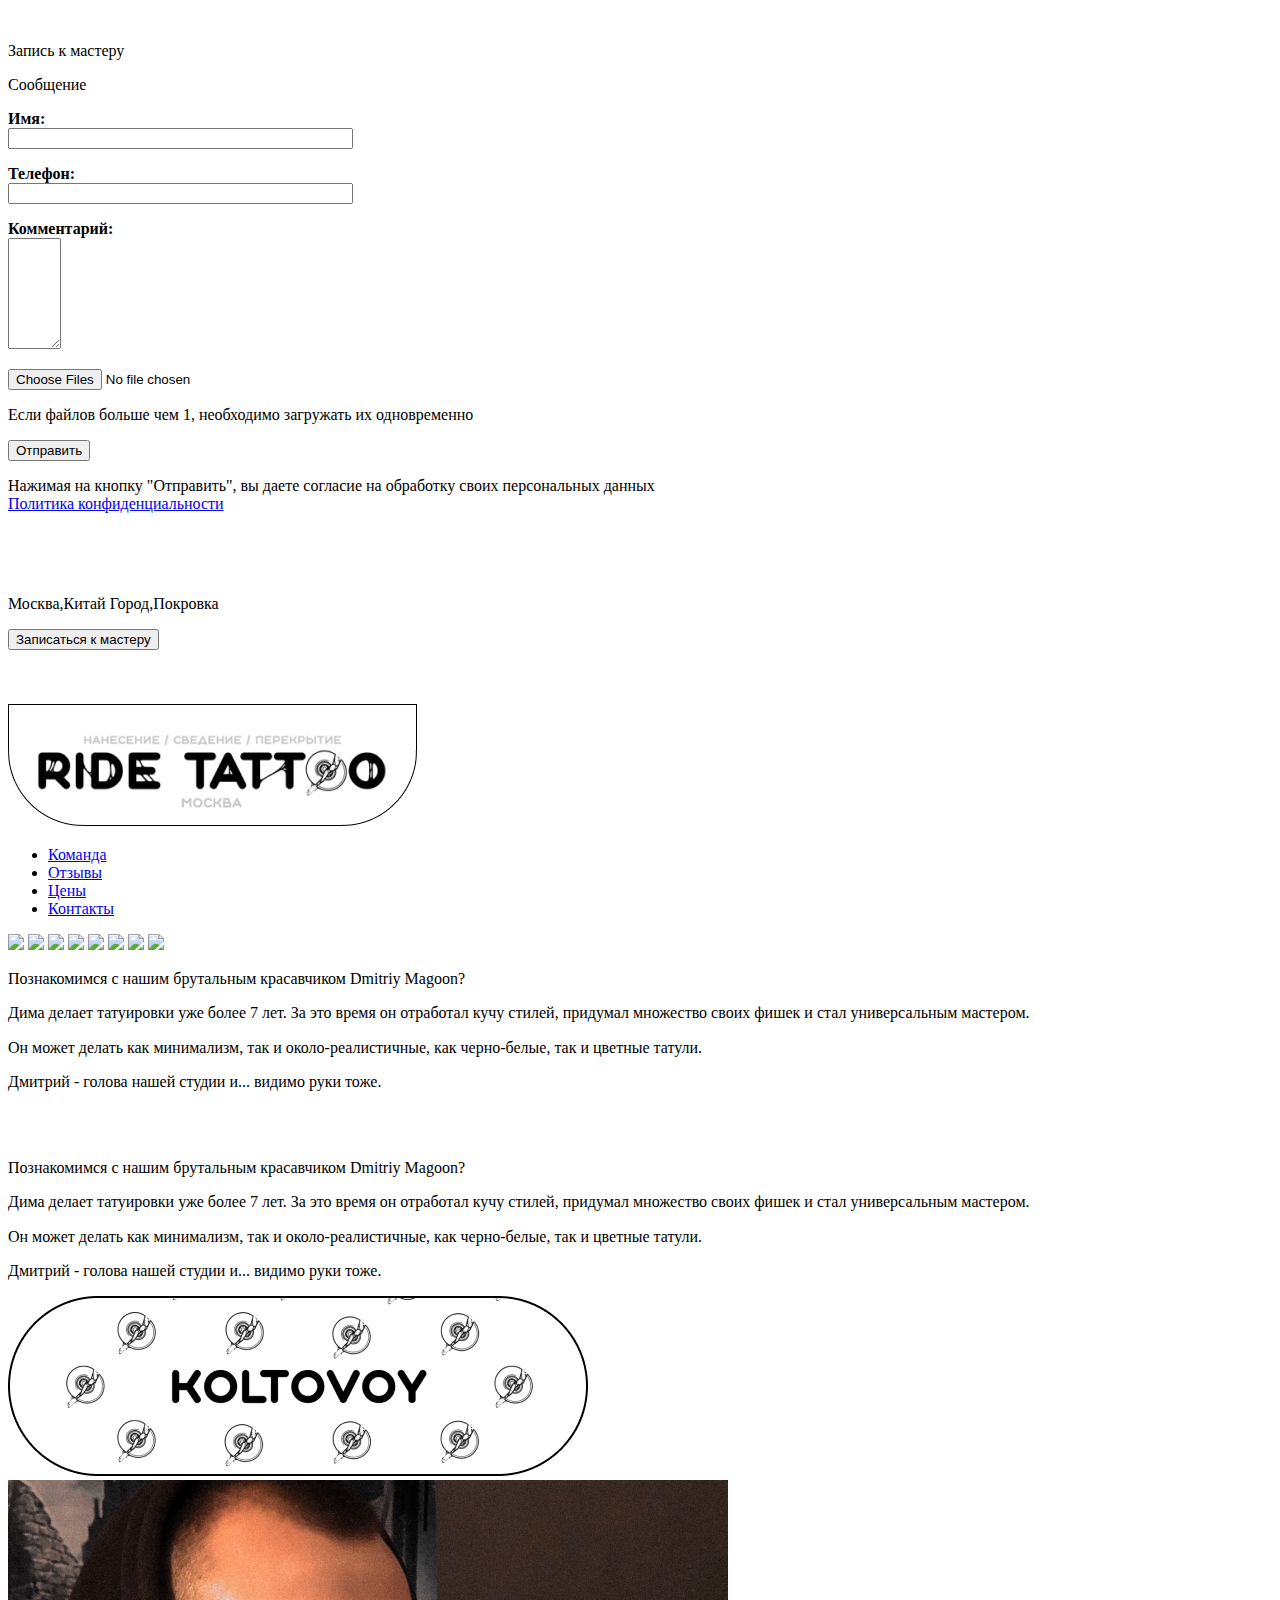
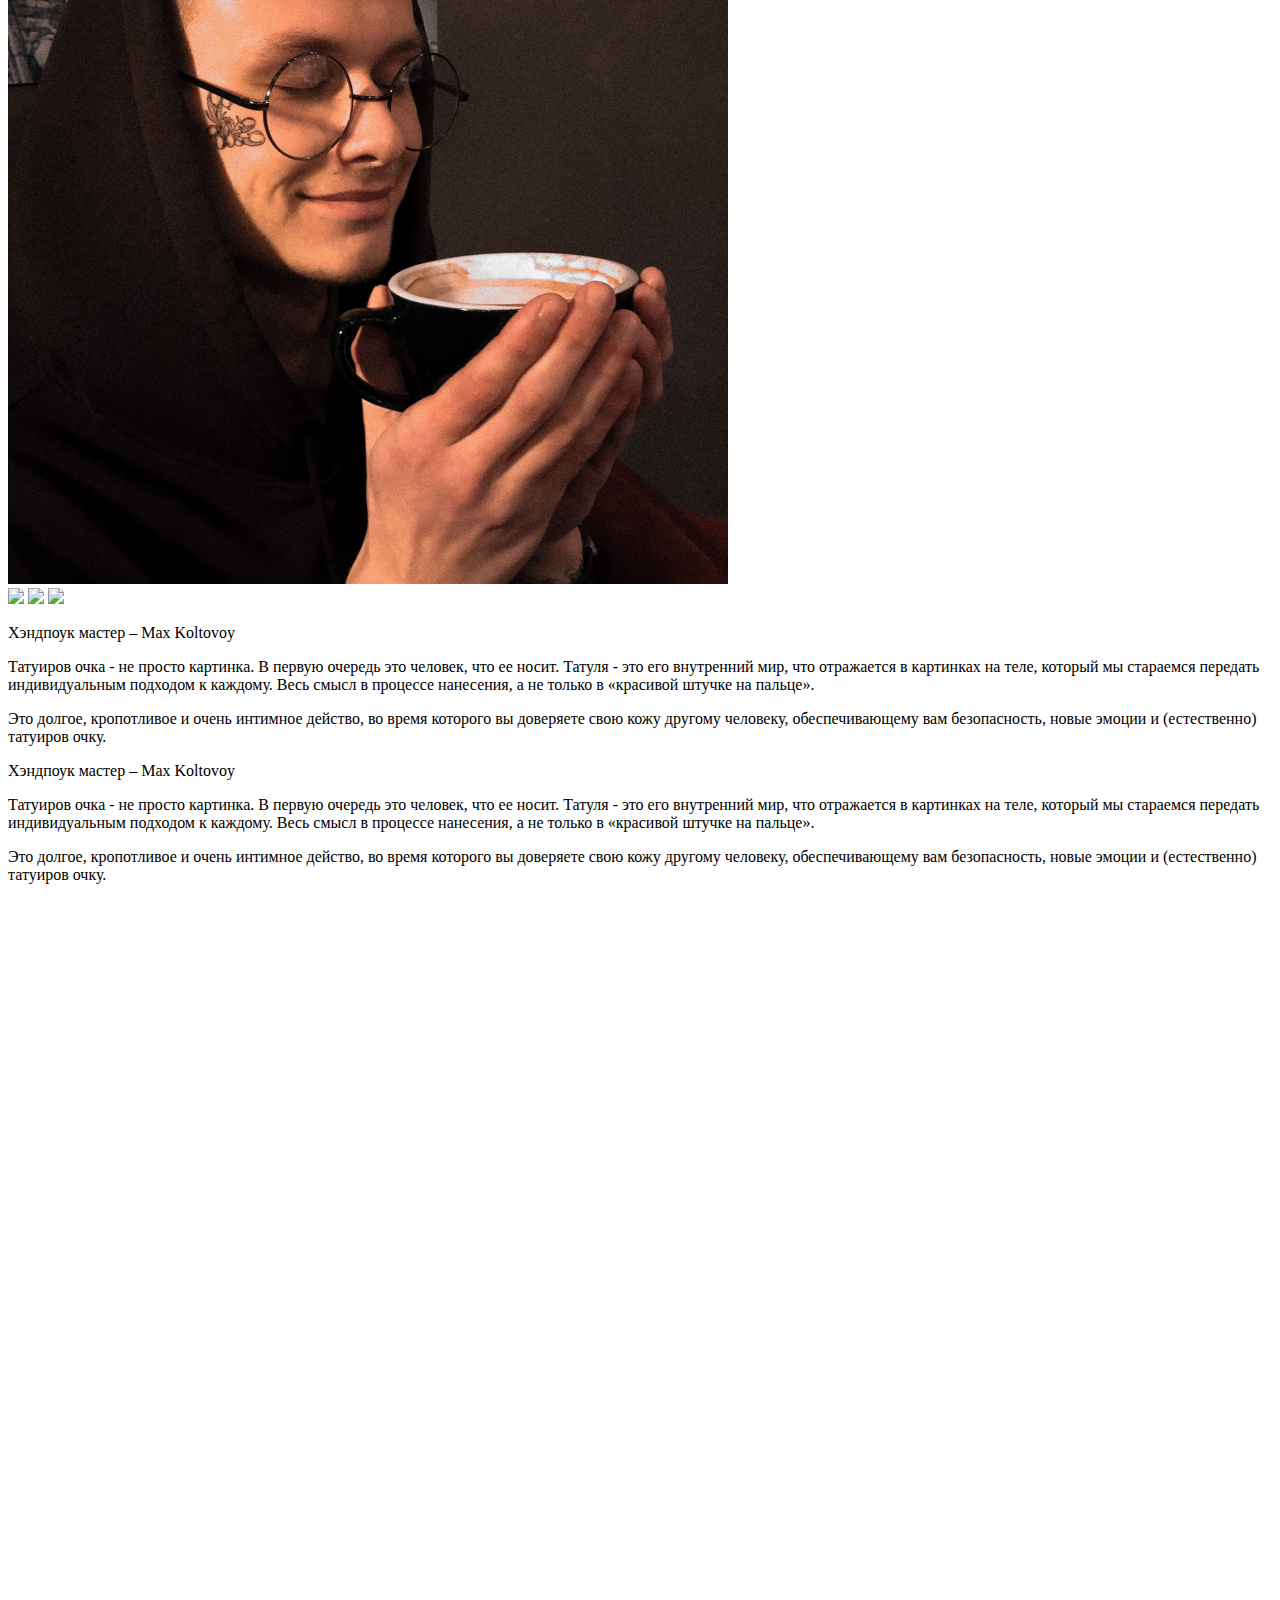
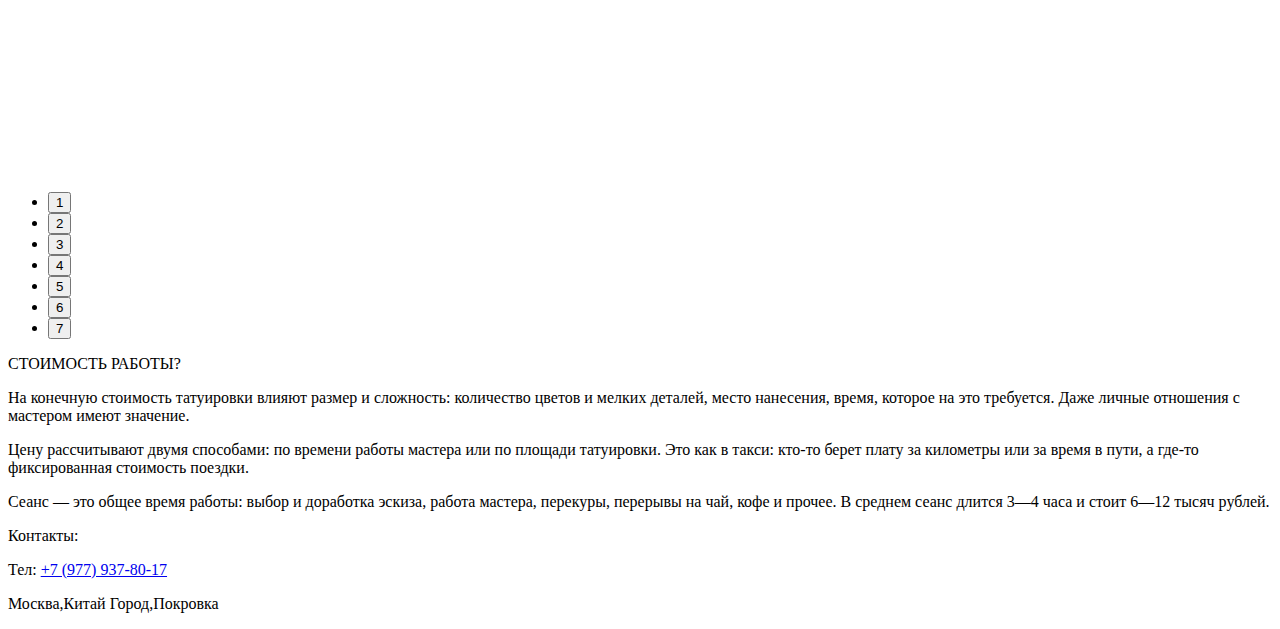
==== commit bcd0412a: "Add files via upload" ====
--- a/index.html
+++ b/index.html
@@ -95,14 +95,20 @@
 <p>Он может делать как минимализм, так и около-реалистичные, как черно-белые, так и цветные татули.⁠⠀</p>
 <p>Дмитрий - голова нашей студии и... видимо руки тоже.⁠</p>
 </div>
-</div>
+  </div>
 <div class="magoon-right-side">
 <div class="magoon-right-side_logo">
 <img src="img/magoon-nickname.png" alt="">
 </div>
 <div class="magoon_photo"><img src="img/magoon.jpg" alt=""></div>
 </div>
-</div>
+  <div class="phone_adapt">
+<p>Познакомимся с нашим брутальным красавчиком Dmitriy Magoon?</p>
+<p>Дима делает татуировки уже более 7 лет. За это время он отработал кучу стилей, придумал множество своих фишек и стал универсальным мастером.⁠</p>
+<p>Он может делать как минимализм, так и около-реалистичные, как черно-белые, так и цветные татули.⁠⠀</p>
+<p>Дмитрий - голова нашей студии и... видимо руки тоже.⁠</p>
+</div>
+  </div>
 <div class="Koltovoy-container">
 <div class="koltovoy-left-side">
 <div class="koltovoy-left-side_logo">
@@ -111,7 +117,7 @@
 <img src="img/koltovoy.jpg" alt="" class="koltovoy_photo">
 </div>
 <div class="koltovoy-right-side">
-<div class="pics">
+<div class="pics kolt_pics">
 <a data-fancybox="gallery-2" href="img/gallery2/big_1.jpg"><img src="img/gallery2/small_1.jpg"></a>
 <a data-fancybox="gallery-2" href="img/gallery2/big_2.jpg"><img src="img/gallery2/small_2.jpg"></a>
 <a data-fancybox="gallery-2" href="img/gallery2/big_3.jpg"><img src="img/gallery2/small_3.jpg"></a>
@@ -127,7 +133,17 @@
 Это долгое, кропотливое и очень интимное действо, во время которого вы доверяете свою кожу другому человеку, обеспечивающему вам безопасность, новые эмоции и (естественно) татуиров очку.</p>
 </div>
 </div>
-</div>
+<div class="phone_adapt_kolt">
+<p>Хэндпоук мастер – Max Koltovoy</p>
+<p>Татуиров очка - не просто картинка.
+В первую очередь это человек, что ее носит.
+Татуля - это его внутренний мир, что отражается в картинках на теле, который мы стараемся передать индивидуальным подходом к каждому.
+Весь смысл в процессе нанесения, а не только в «красивой штучке на пальце».
+</p>
+<p>
+Это долгое, кропотливое и очень интимное действо, во время которого вы доверяете свою кожу другому человеку, обеспечивающему вам безопасность, новые эмоции и (естественно) татуиров очку.</p>
+</div>
+  </div>
 <div class="comments-container" id="comments">
 <div class="slider">
   <div class="slider__item">
